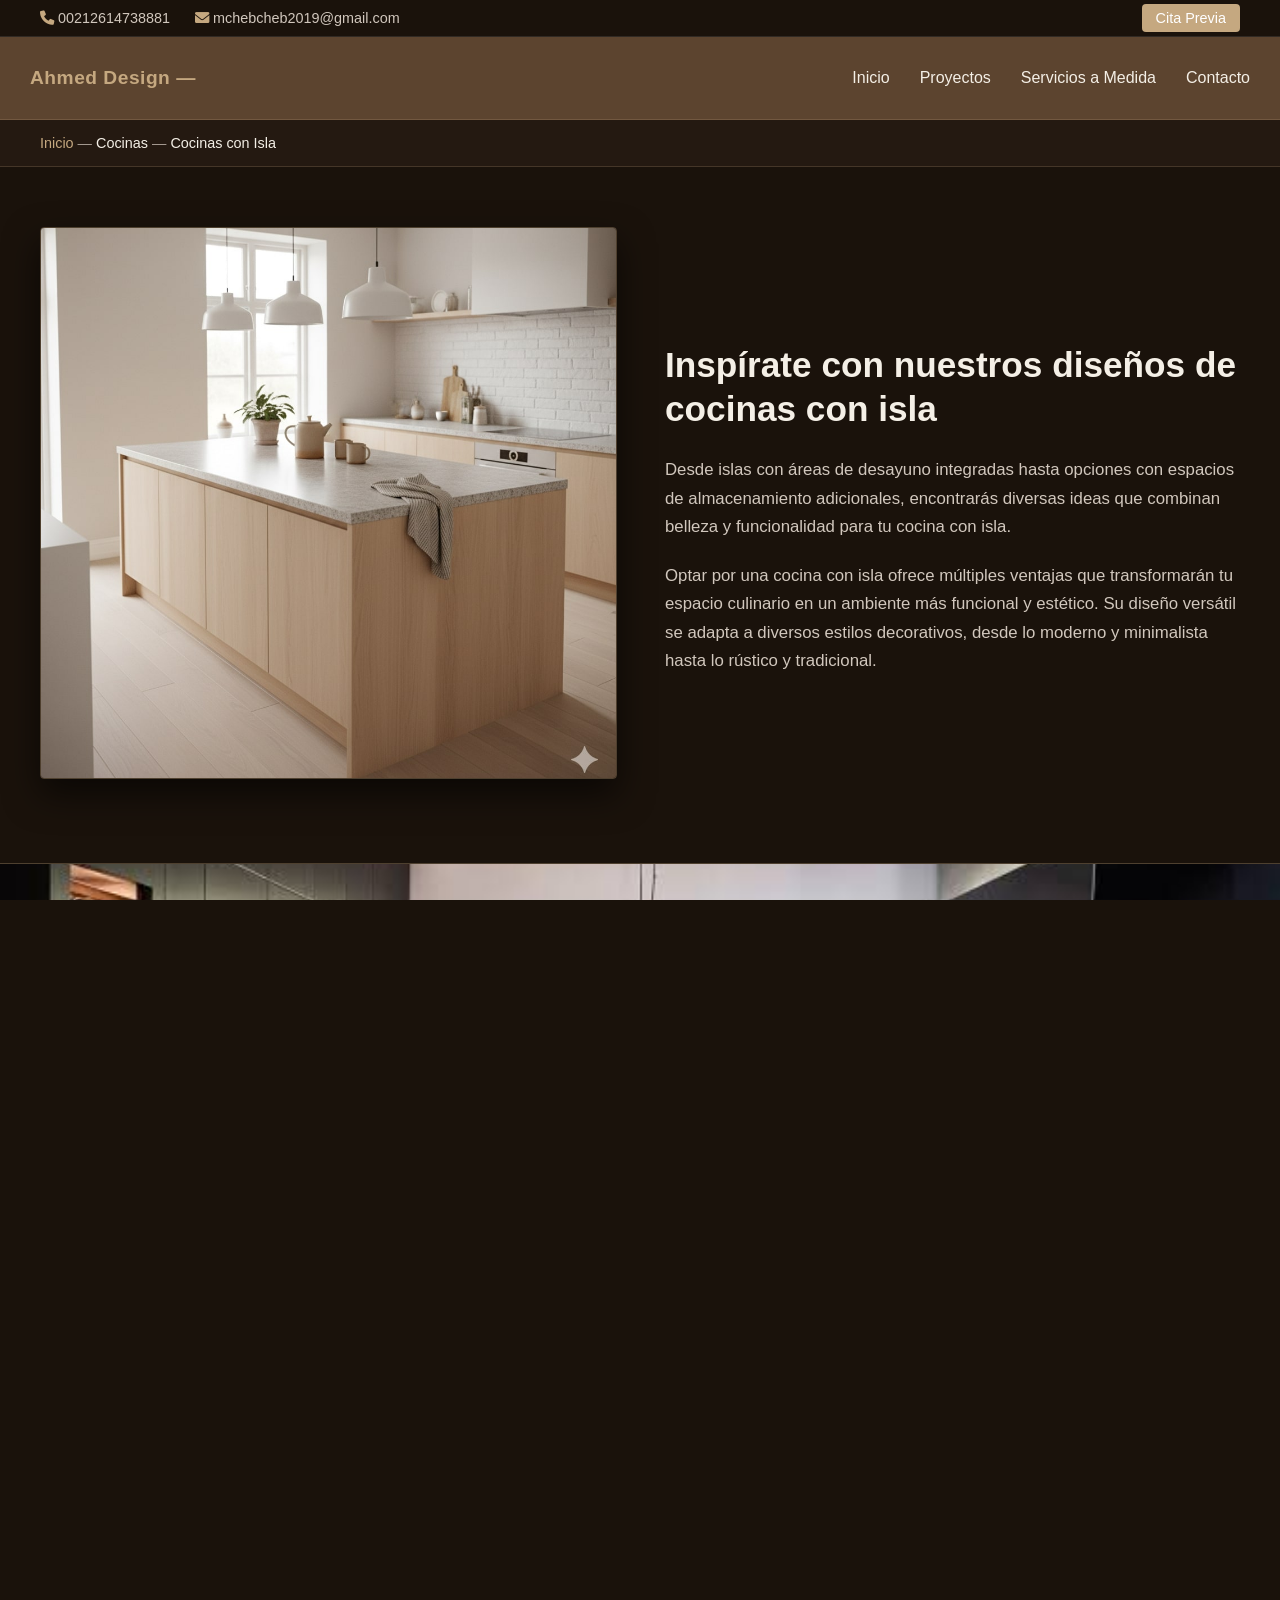
==== descubrir.html @ be30a31e "Add files via upload" ====
<!doctype html>
<html lang="es">

<head>
    <meta charset="UTF-8" />
    <meta http-equiv="X-UA-Compatible" content="IE=edge" />
    <meta name="viewport" content="width=device-width, initial-scale=1.0" />
    <meta name="description" content="Ahmed Design: Cocinas con isla a medida y artesanales.">
    <title>Ahmed Design | Cocinas con Isla</title>
    <!-- Cargamos primero los estilos generales de la web para el menú y la barra -->
    <link rel="stylesheet" href="estilos.css" />
    <!-- Y luego los específicos de esta página -->
    <link rel="stylesheet" href="estilos-descubrir.css" />
    <link rel="stylesheet" href="responsive-descubrir.css">
    <link href="https://unpkg.com/boxicons@2.1.4/css/boxicons.min.css" rel="stylesheet" />
    <link rel="stylesheet" href="https://cdnjs.cloudflare.com/ajax/libs/font-awesome/6.0.0/css/all.min.css">
</head>

<body>
    <!-- Barra superior de contacto -->
    <div class="top-bar">
        <div class="container">
            <div class="contact-info">
                <span>
                    <a href="tel:+212614738881" style="color: inherit; text-decoration: none;">
                        <i class="fas fa-phone"></i> 00212614738881
                    </a>
                </span>
                <span>
                    <a href="mailto:mchebcheb2019@gmail.com" style="color: inherit; text-decoration: none;">
                        <i class="fas fa-envelope"></i> mchebcheb2019@gmail.com
                    </a>
                </span>
            </div>
            <div class="top-links">
                <a href="index.html#reserva-cita">Cita Previa</a>
            </div>
        </div>
    </div>

    <!-- Menú de Navegación Principal -->
    <nav class="main-nav">
        <div class="nav-container">
            <div class="nav-brand">
                <a href="index.html">Ahmed Design —</a>
            </div>
            <button class="menu-toggle" id="menuToggle" aria-label="Abrir menú">
                <i class='bx bx-menu'></i>
            </button>
            <ul class="nav-menu" id="navMenu">
                <li><a href="index.html">Inicio</a></li>
                <li><a href="proyectos.html">Proyectos</a></li>
                <li><a href="servicios.html">Servicios a Medida</a></li>
                <li><a href="contacto.html">Contacto</a></li>
            </ul>
        </div>
    </nav>

    <!-- Migas de pan (Breadcrumbs) -->
    <div class="breadcrumb-container">
        <div class="breadcrumb-content">
            <a href="index.html">Inicio</a> — <span>Cocinas</span> — <span>Cocinas con Isla</span>
        </div>
    </div>

    <!-- Sección Detalle: Imagen izquierda + Texto derecha -->
    <section class="detalle-isla-section">
        <div class="detalle-container">
            <!-- Columna Izquierda: Imagen grande -->
            <div class="detalle-imagen">
                <img src="slide-1.jpg" alt="Cocina con isla de diseño artesanal" />
            </div>

            <!-- Columna Derecha: Contenidos / Textos -->
            <div class="detalle-texto">
                <h1>Inspírate con nuestros diseños de cocinas con isla</h1>
                <p>
                    Desde islas con áreas de desayuno integradas hasta opciones con espacios de almacenamiento
                    adicionales, encontrarás diversas ideas que combinan belleza y funcionalidad para tu cocina con
                    isla.
                </p>
                <p>
                    Optar por una cocina con isla ofrece múltiples ventajas que transformarán tu espacio culinario en un
                    ambiente más funcional y estético. Su diseño versátil se adapta a diversos estilos decorativos,
                    desde lo moderno y minimalista hasta lo rústico y tradicional.
                </p>
            </div>
        </div>
    </section>
    <!-- Sección Fotográfica Panorámica de Ancho Total (De punta a punta) -->
    <section class="banner-ancho-total">
        <img src="slide-2.jpg" alt="Cocina con isla integrada y acabados de ebanistería" />
    </section>
    <!-- Sección de Texto Explicativo Intermedio -->
    <section class="seccion-texto-intermedio">
        <div class="texto-intermedio-container">
            <h2>¿Qué tener en cuenta en el diseño de una cocina con isla?</h2>
            <p>
                Al diseñar una cocina con isla, es fundamental considerar la funcionalidad y la distribución del
                espacio. La ubicación de la isla debe facilitar el acceso a las zonas de trabajo principales:
                almacenamiento, cocción y fregado. También es clave pensar en la iluminación adecuada y la integración
                de enchufes para electrodomésticos.
            </p>
            <p>
                Además, la elección de materiales debe reflejar tanto la estética como la durabilidad, manteniendo la
                coherencia con el resto de la cocina.
            </p>
        </div>
    </section>
    <!-- SECCIÓN 1: Dos imágenes en paralelo (dos columnas) -->
    <section class="seccion-dos-columnas">
        <div class="contenedor-columnas">

            <!-- Columna Izquierda: Primera foto -->
            <div class="columna-imagen">
                <img src="slide-3.jpg" alt="Cocina rústica con isla" />
            </div>

            <!-- Columna Derecha: Segunda foto -->
            <div class="columna-imagen">
                <img src="slide-4.jpg" alt="Cocina moderna con comedor integrado" />
            </div>

        </div>
    </section>


    <!-- SECCIÓN 2: Una foto panorámica larga de punta a punta abajo -->
    <section class="banner-inferior">
        <img src="slide-6.jpg" alt="Vista panorámica de cocina de diseño" />
    </section>
    <!-- Sección Superficie y Diseño con Imagen Integrada -->
    <section class="seccion-superficie-imagen">
        <div class="superficie-imagen-container">
            <div class="superficie-texto">
                <h2>Superficie necesaria para montar una cocina con isla</h2>
                <p>
                    Para instalar una cocina con isla, se recomienda un espacio mínimo de 15 a 20 metros cuadrados. Esto
                    permite una circulación cómoda y un diseño ergonómico. Es importante garantizar al menos 90 cm de
                    distancia entre la isla y los muebles o paredes para facilitar el tránsito y la apertura de cajones
                    y electrodomésticos.
                </p>
            </div>
            <div class="superficie-foto">
                <img src="slide-7.jpg" alt="Cocina con isla y distribución de espacio" />
            </div>
        </div>
    </section>
    <!-- Sección Tipos de Distribución (Imagen Izquierda + Texto Derecha) -->
    <section class="seccion-tipos-distribucion">
        <div class="tipos-distribucion-container">
            <!-- Columna Izquierda: Imagen -->
            <div class="tipos-imagen">
                <img src="slide-8.jpg" alt="Tipos de distribución en cocinas con isla" />
            </div>
            <!-- Columna Derecha: Texto -->
            <div class="tipos-texto">
                <h2>Tipos de distribución</h2>
                <p>
                    Las cocinas con isla pueden adaptarse a varios tipos de distribución, como en forma de U, L o
                    distribución lineal. Cada diseño permite aprovechar el espacio según las necesidades del usuario,
                    creando áreas diferenciadas para cocinar, almacenar y socializar, optimizando la funcionalidad y la
                    estética del entorno.
                </p>
            </div>
        </div>
    </section>
    <!-- Sección Ideas de Cocinas con Islas (Tres Columnas) -->
    <section class="seccion-tres-columnas-ideas">
        <div class="ideas-container-general">
            <h2 class="ideas-titulo-principal">Ideas de cocinas con islas</h2>

            <div class="ideas-grid">
                <!-- Tarjeta 1 -->
                <div class="idea-card">
                    <div class="idea-imagen">
                        <img src="slide-9.jpg" alt="Cocina verde con isla acabado laminado" />
                    </div>
                    <div class="idea-info">
                        <h3>Cocina verde con isla acabado laminado</h3>
                        <p class="idea-modelo">Modelo: Fenix</p>
                        <p class="idea-autor">Por: Ahmed Design (Larache — Marruecos)</p>
                    </div>
                </div>

                <!-- Tarjeta 2 -->
                <div class="idea-card">
                    <div class="idea-imagen">
                        <img src="slide-10.jpg" alt="Cocina rústica con isla acabado madera" />
                    </div>
                    <div class="idea-info">
                        <h3>Cocina rústica con isla acabado madera</h3>
                        <p class="idea-modelo">Modelo: Aviano</p>
                        <p class="idea-autor">Por: Ahmed Design (Larache — Marruecos)</p>
                    </div>
                </div>

                <!-- Tarjeta 3 -->
                <div class="idea-card">
                    <div class="idea-imagen">
                        <img src="slide-11.jpg" alt="Cocina negra y madera con isla acabado laminado" />
                    </div>
                    <div class="idea-info">
                        <h3>Cocina negra y madera con isla acabado laminado</h3>
                        <p class="idea-modelo">Modelo: Berlin</p>
                        <p class="idea-autor">Por: Ahmed Design (Larache — Marruecos)</p>
                    </div>
                </div>
            </div>
        </div>
    </section>

    <!-- Footer -->
    <footer class="footer-carpinteria">
        <div class="footer-bottom" style="text-align: center; padding: 30px;">
            <p>© 2026 Ahmed Design. Todos los derechos reservados.</p>
        </div>
    </footer>

    <script src="script.js"></script>
</body>

</html>
---- estilos.css ----
/* ==========================================
   VARIABLES GLOBALES - AHMED DESIGN
   ========================================== */
:root {
    --bg-dark: #1a1a1a;
    --text-main: #e0e0e0;
    --text-muted: #b0b0b0;
    --accent-wood: #c8963e;
    --border-color: rgba(255, 255, 255, 0.1);
    --font-base: inherit;
}

/* ==========================================
   ESTILOS FOOTER - CARPINTERIA (AHMED DESIGN)
   ========================================== */
.footer-carpinteria {
    background-color: #2c221e;
    /* Color madera oscura / nogal elegante */
    color: var(--text-main);
    padding: 60px 20px 20px 20px;
    font-family: var(--font-base);
    border-top: 3px solid var(--accent-wood);
    /* Un detalle superior en tono madera noble para enmarcar */
}

.footer-carpinteria .footer-container {
    max-width: 1200px;
    margin: 0 auto;
    display: grid;
    grid-template-columns: repeat(auto-fit, minmax(250px, 1fr));
    gap: 40px;
    margin-bottom: 40px;
}

.footer-carpinteria .footer-col h3 {
    font-size: 1.1rem;
    font-weight: 600;
    color: #ffffff;
    margin-bottom: 20px;
    letter-spacing: 1px;
}

.footer-carpinteria .footer-col p,
.footer-carpinteria .footer-col ul li a {
    font-size: 0.95rem;
    color: var(--text-muted);
    line-height: 1.6;
    text-decoration: none;
    margin-bottom: 12px;
    display: block;
    transition: color 0.3s ease;
}

.footer-carpinteria .footer-col ul {
    list-style: none;
    padding: 0;
    margin: 0;
}

.footer-carpinteria .footer-col ul li a:hover {
    color: var(--accent-wood);
    padding-left: 5px;
}

/* Barra inferior */
.footer-carpinteria .footer-bottom {
    max-width: 1200px;
    margin: 0 auto;
    padding-top: 20px;
    border-top: 1px solid rgba(255, 255, 255, 0.1);
    display: flex;
    justify-content: space-between;
    align-items: center;
    flex-wrap: wrap;
    gap: 15px;
    font-size: 0.85rem;
    color: #a0938e;
    /* Tono sutil acorde a la madera */
}

.footer-carpinteria .footer-bottom .footer-links {
    display: flex;
    gap: 20px;
}

.footer-carpinteria .footer-bottom .footer-links a {
    color: #a0938e;
    text-decoration: none;
}

.footer-carpinteria .footer-bottom .footer-links a:hover {
    color: #fff;
}

/* ==========================================
   ESTILOS REDES SOCIALES - COLORES PERMANENTES
   ========================================== */
.footer-carpinteria .social-links {
    display: flex;
    gap: 15px;
    margin-top: 20px;
}

.footer-carpinteria .social-links a {
    font-size: 1.2rem;
    color: #ffffff;
    /* Este color se mantiene por defecto si lo deseas, o usa el color de abajo */
    width: 38px;
    height: 38px;
    display: flex;
    align-items: center;
    justify-content: center;
    border-radius: 50%;
    transition: all 0.3s ease;
}

/* Colores originales fijos por defecto (fondo translúcido con su color corporativo) */
.footer-carpinteria .social-links a.social-fb {
    background: rgba(24, 119, 242, 0.2);
    color: #1877f2;
}

.footer-carpinteria .social-links a.social-ig {
    background: rgba(223, 89, 20, 0.2);
    color: #df5914;
}

.footer-carpinteria .social-links a.social-wa {
    background: rgba(37, 211, 102, 0.2);
    color: #25d366;
}

.footer-carpinteria .social-links a.social-in {
    background: rgba(10, 102, 194, 0.2);
    color: #0a66c2;
}

/* Efecto Hover (al pasar el ratón se iluminan a todo color con texto blanco) */
.footer-carpinteria .social-links a.social-fb:hover {
    background: #1877f2;
    color: #fff;
    transform: translateY(-3px);
}

.footer-carpinteria .social-links a.social-ig:hover {
    background: radial-gradient(circle at 30% 107%, #fdf497 0%, #df5914 45%, #c62a88 60%, #8a2be2 90%);
    color: #fff;
    transform: translateY(-3px);
}

.footer-carpinteria .social-links a.social-wa:hover {
    background: #25d366;
    color: #fff;
    transform: translateY(-3px);
}

.footer-carpinteria .social-links a.social-in:hover {
    background: #0a66c2;
    color: #fff;
    transform: translateY(-3px);
}

/* Formulario Newsletter */
.footer-carpinteria .newsletter-form {
    display: flex;
    flex-direction: column;
    gap: 10px;
    margin-top: 15px;
}

.footer-carpinteria .newsletter-form input {
    padding: 10px 12px;
    background: rgba(255, 255, 255, 0.05);
    border: 1px solid var(--border-color);
    color: #fff;
    border-radius: 4px;
    outline: none;
}

.footer-carpinteria .newsletter-form input:focus {
    border-color: var(--accent-wood);
}

.footer-carpinteria .newsletter-form button {
    padding: 10px;
    background-color: #ffffff;
    color: var(--bg-dark);
    border: none;
    font-weight: 600;
    cursor: pointer;
    border-radius: 4px;
    transition: background 0.3s ease;
}

.footer-carpinteria .newsletter-form button:hover {
    background-color: var(--accent-wood);
    color: #fff;
}

/* Barra inferior */
.footer-carpinteria .footer-bottom {
    max-width: 1200px;
    margin: 0 auto;
    padding-top: 20px;
    border-top: 1px solid var(--border-color);
    display: flex;
    justify-content: space-between;
    align-items: center;
    flex-wrap: wrap;
    gap: 15px;
    font-size: 0.85rem;
    color: #888;
}

.footer-carpinteria .footer-bottom .footer-links {
    display: flex;
    gap: 20px;
}

.footer-carpinteria .footer-bottom .footer-links a {
    color: #888;
    text-decoration: none;
}

.footer-carpinteria .footer-bottom .footer-links a:hover {
    color: #fff;
}

/* ==========================================
   BOTÓN FLOTANTE WHATSAPP (.fa-brands / .fab)
   ========================================== */
.whatsapp-btn {
    position: fixed;
    bottom: 25px;
    right: 25px;
    background-color: #25d366;
    /* Fondo verde oficial de WhatsApp */
    width: 60px;
    height: 60px;
    border-radius: 50%;
    display: flex;
    align-items: center;
    justify-content: center;
    box-shadow: 0 4px 12px rgba(0, 0, 0, 0.3);
    z-index: 1000;
    text-decoration: none;
    transition: all 0.3s ease;
}

/* El icono con sus clases exactas en blanco y con su transición limpia */
.whatsapp-btn .fa-brands,
.whatsapp-btn .fab {
    color: #ffffff;
    font-size: 2rem;
    transition: transform 0.3s ease;
}

/* Efecto Hover al pasar el ratón */
.whatsapp-btn:hover {
    background-color: #20ba5a;
    transform: translateY(-5px) scale(1.05);
    box-shadow: 0 6px 16px rgba(37, 211, 102, 0.4);
}

/* ==========================================
   ESTILOS ENLACES DE CONTACTO EN FOOTER
   ========================================== */
.footer-carpinteria .contacto-link {
    color: var(--text-muted);
    /* Hereda el color gris/claro del texto */
    text-decoration: none;
    /* Le quita el subrayado feo por defecto */
    display: inline-flex;
    align-items: center;
    gap: 8px;
    transition: color 0.3s ease;
}

.footer-carpinteria .contacto-link:hover {
    color: var(--accent-wood);
    /* Se pone en tono madera al pasar el ratón */
}

/* ==========================================
   FIJAR FOOTER ABAJO (MIN-HEIGHT 100VH)
   ========================================== */
html,
body {
    height: 100%;
    margin: 0;
    display: flex;
    flex-direction: column;
}

/* El contenido principal de tu web debe expandirse para ocupar el espacio libre */
main {
    flex: 1;
}

/* El footer se quedará abajo del todo por defecto */
.footer-carpinteria {
    margin-top: auto;
}

/* ==========================================
   DESPLAZAMIENTO DE ENLACES DEL FOOTER
   ========================================== */
.footer-carpinteria .footer-bottom .footer-links a {
    margin-right: 65px !important;
}

/* ==========================================
   AJUSTE DE SEPARACIÓN (PANTALLA GRANDE / PC)
   ========================================== */
.footer-carpinteria .footer-container {
    max-width: 1200px;
    margin: 0 auto;
    display: grid;
    grid-template-columns: repeat(4, 1fr);
    gap: 20px;
    /* <--- Cambia este valor: bájalo a 15px o 20px si quieres acercarlas más, o súbelo si quieres separarlas */
    margin-bottom: 40px;
}

/* ==========================================
   TOP BAR (ESTILOS GENERALES / PC)
   ========================================== */
.top-bar {
    background-color: #1a120b;
    /* Tono madera oscura acorde al footer */
    color: #d1c7bd;
    font-size: 0.9rem;
    padding: 10px 0;
    border-bottom: 1px solid rgba(255, 255, 255, 0.1);
}

.top-bar .container {
    max-width: 1200px;
    margin: 0 auto;
    display: flex;
    justify-content: space-between;
    align-items: center;
    padding: 0 20px;
}

.top-bar .contact-info {
    display: flex;
    gap: 25px;
    align-items: center;
}

.top-bar .contact-info span {
    display: flex;
    align-items: center;
    gap: 8px;
}

.top-bar .contact-info i {
    color: #c5a880;
    /* Tono dorado elegante para los iconos */
}

.top-bar .top-links a {
    color: #ffffff;
    background-color: #c5a880;
    padding: 6px 14px;
    border-radius: 4px;
    text-decoration: none;
    font-weight: 500;
    transition: background 0.3s ease;
}

.top-bar .top-links a:hover {
    background-color: #b3956d;
}

/* ==========================================
   HERO SLIDER DE FONDO AUTOMÁTICO (PC)
   ========================================== */
.hero-slider {
    position: relative;
    width: 100%;
    height: 80vh;
    /* Altura del header (puedes ajustarla a 70vh o 100vh si lo quieres pantalla completa) */
    min-height: 500px;
    display: flex;
    align-items: center;
    justify-content: center;
    overflow: hidden;
    color: #ffffff;
    text-align: center;
}

/* Capas base de las imágenes de fondo */
.hero-bg {
    position: absolute;
    top: 0;
    left: 0;
    width: 100%;
    height: 100%;
    background-size: cover;
    background-position: center center;
    background-repeat: no-repeat;
    opacity: 0;
    animation: sliderAnimation 18s infinite;
    /* 18 segundos en total (6s por cada una de las 3 imágenes) */
    z-index: 1;
}

/* Rutas de tus 3 imágenes de fondo (reemplaza con las rutas de tus fotos de madera/muebles) */
.hero-bg.slide-1 {
    background: url('hero-1.jpg') center/cover no-repeat;
    animation-delay: 0s;
}

.hero-bg.slide-2 {
    background: url('hero-2.jpg') center/cover no-repeat;
    animation-delay: 6s;
}

.hero-bg.slide-3 {
    background: url('hero-3.jpg') center/cover no-repeat;
    animation-delay: 12s;
}

/* Capa oscura superior para mejorar la legibilidad del texto */
.hero-overlay {
    position: absolute;
    top: 0;
    left: 0;
    width: 100%;
    height: 100%;
    background: rgba(26, 18, 11, 0.55);
    /* Tono madera oscura translúcida */
    z-index: 2;
}

/* Contenido del header por encima del fondo */
.hero-content {
    position: relative;
    z-index: 3;
    max-width: 800px;
    padding: 0 20px;
}

.hero-content h1 {
    font-size: 2.8rem;
    margin-bottom: 15px;
    color: #ffffff;
    font-weight: 700;
}

.hero-content p {
    font-size: 1.2rem;
    margin-bottom: 25px;
    color: #d1c7bd;
}

/* ==========================================
   MENÚ DE NAVEGACIÓN PRINCIPAL
   ========================================== */
.main-nav {
    background-color: #1a120b;
    /* Fondo oscuro corporativo */
    border-bottom: 1px solid #c5a88033;
    /* Sutil línea dorada translúcida */
    padding: 15px 0;
    position: sticky;
    top: 0;
    z-index: 1000;
}

.nav-container {
    max-width: 1200px;
    margin: 0 auto;
    padding: 0 20px;
    display: flex;
    justify-content: space-between;
    align-items: center;
}

.nav-brand a {
    color: #ffffff;
    font-size: 1.4rem;
    font-weight: 700;
    text-decoration: none;
    letter-spacing: 0.5px;
}

.nav-menu {
    list-style: none;
    display: flex;
    gap: 30px;
    margin: 0;
    padding: 0;
}

.nav-menu li a {
    color: #d1c7bd;
    text-decoration: none;
    font-size: 1rem;
    font-weight: 500;
    transition: color 0.3s ease;
}

.nav-menu li a:hover {
    color: #c5a880;
    /* Tu tono dorado al pasar el ratón */
}

/* ==========================================
   MENÚ DE NAVEGACIÓN Y HAMBURGUESA
   ========================================== */
.main-nav {
    background-color: #5c442f;
    border-bottom: 1px solid #c5a88033;
    padding: 15px 0;
    position: sticky;
    top: 0;
    z-index: 1000;
}

.nav-container {
    max-width: 1200px;
    margin: 0 auto;
    padding: 0 20px;
    display: flex;
    justify-content: space-between;
    align-items: center;
}

.nav-brand a {
    color: #ffffff;
    font-size: 1.4rem;
    font-weight: 700;
    text-decoration: none;
    letter-spacing: 0.5px;
}

.nav-menu {
    list-style: none;
    display: flex;
    gap: 30px;
    margin: 0;
    padding: 0;
}

.nav-menu li a {
    color: #d1c7bd;
    text-decoration: none;
    font-size: 1rem;
    font-weight: 500;
    transition: color 0.3s ease;
}

.nav-menu li a:hover {
    color: #c5a880;
}

/* Ocultar el botón hamburguesa por defecto en pantallas grandes */
.menu-toggle {
    display: none;
    background: none;
    border: none;
    color: #ffffff;
    font-size: 2rem;
    cursor: pointer;

}

/* ==========================================
   ESTILO PARA EL ENLACE ACTIVO DEL MENÚ
   ========================================== */
.nav-menu li a.active {
    color: #c5a880 !important;
    /* Tu color dorado corporativo */
    font-weight: 600;
}

/* Opcional: si quieres una pequeña línea sutil debajo del enlace activo */
.nav-menu li a.active::after {
    content: '';
    display: block;
    width: 100%;
    height: 2px;
    background-color: #c5a880;
    margin-top: 4px;
}

.btn-hero {
    color: #00bcd4;
    font-size: 25px;
}

/* ==========================================
   SECCIÓN ESTILO "COCINAS CON ISLA"
   ========================================== */
.section-isla {
    background-color: #1a120b;
    /* Fondo oscuro corporativo */
    color: #f4efe6;
    padding: 80px 20px;
    text-align: center;
}

.section-container {
    max-width: 900px;
    margin: 0 auto;
}

.section-header h2 {
    font-size: 2.2rem;
    font-weight: 600;
    color: #f4efe6;
    margin-bottom: 15px;
    letter-spacing: 1px;
}

/* Línea sutil decorativa igual que en la referencia */
.title-line {
    width: 120px;
    height: 3px;
    background-color: #c5a880;
    margin: 0 auto 25px auto;
}

.section-header p {
    font-size: 1.05rem;
    color: #d1c7bd;
    line-height: 1.6;
    margin-bottom: 35px;
    max-width: 750px;
    margin-left: auto;
    margin-right: auto;
}

/* Botón con borde estilo minimalista */
.btn-outline {
    display: inline-block;
    padding: 12px 35px;
    border: 1px solid #c5a880;
    color: #f4efe6;
    background-color: transparent;
    text-decoration: none;
    font-size: 0.9rem;
    letter-spacing: 2px;
    font-weight: 500;
    transition: all 0.3s ease;
}

.btn-outline:hover {
    background-color: #c5a880;
    color: #1a120b;
}

/* ==========================================
   SECCIÓN COCINAS ABIERTAS (DISEÑO BASE)
   ========================================== */
.seccion-cocina-abierta {
    width: 100%;
    background-color: #ffffff;
    padding-bottom: 60px;
    box-sizing: border-box;
}

/* Banner superior a sangre completa */
.cocina-abierta-banner {
    width: 100%;
    height: 450px;
    overflow: hidden;
}

/* Aseguramos que el banner contenga el zoom sin desbordar */
.cocina-abierta-banner {
    width: 100%;
    height: 450px;
    overflow: hidden;
    /* Imprescindible para que la foto no tape otros elementos al crecer */
}

/* Estado normal de la imagen con transición suave */
.cocina-abierta-banner img {
    width: 100%;
    height: 100%;
    object-fit: cover;
    display: block;
    transition: transform 0.6s cubic-bezier(0.25, 1, 0.5, 1);
    /* Transición ultrasuave estilo catálogo de lujo */
}

/* Efecto Zoom al pasar el ratón */
.cocina-abierta-banner:hover img {
    transform: scale(1.05);
    /* Zoom sutil del 5% que le da vida sin ser agresivo */
}

/* Contenido centrado con ancho controlado */
.cocina-abierta-contenido {
    max-width: 800px;
    margin: 40px auto 0 auto;
    padding: 0 20px;
    text-align: center;
}

.cocina-abierta-contenido h2 {
    font-size: 2.2rem;
    color: #1a1a1a;
    font-weight: 600;
    margin-bottom: 20px;
}

.cocina-abierta-contenido p {
    font-size: 1rem;
    color: #555555;
    line-height: 1.7;
    margin-bottom: 35px;
}

/* Botón transparente rectangular */
.btn-descubrir {
    display: inline-block;
    padding: 12px 45px;
    border: 1px solid #1a1a1a;
    background-color: transparent;
    color: #1a1a1a;
    text-decoration: none;
    font-size: 0.85rem;
    letter-spacing: 2px;
    font-weight: 500;
    transition: all 0.3s ease;
}

.btn-descubrir:hover {
    background-color: #1a1a1a;
    color: #ffffff;
}

/* ==========================================
   SECCIÓN COCINAS MODERNAS (CON FONDO LILA SUTIL)
   ========================================== */
.seccion-cocina-moderna {
    width: 100%;
    background-color: #ebdff0;
    /* Un lila ultra suave, elegante y sutil */
    padding-bottom: 60px;
    box-sizing: border-box;
}

/* Banner superior a sangre completa */
.cocina-moderna-banner {
    width: 100%;
    height: 450px;
    overflow: hidden;
}

/* Contenedor del banner moderno con control de desborde */
.cocina-moderna-banner {
    width: 100%;
    height: 450px;
    overflow: hidden;
    /* Imprescindible para contener el zoom */
}

/* Estado normal de la imagen con transición ultrasuave */
.cocina-moderna-banner img {
    width: 100%;
    height: 100%;
    object-fit: cover;
    display: block;
    transition: transform 0.6s cubic-bezier(0.25, 1, 0.5, 1);
}

/* Efecto Zoom elegante al pasar el ratón */
.cocina-moderna-banner:hover img {
    transform: scale(1.05);
}

/* Contenido centrado con ancho controlado */
.cocina-moderna-contenido {
    max-width: 800px;
    margin: 40px auto 0 auto;
    padding: 0 20px;
    text-align: center;
}

.cocina-moderna-contenido h2 {
    font-size: 2.2rem;
    color: #1a1a1a;
    font-weight: 600;
    margin-bottom: 20px;
}

.cocina-moderna-contenido p {
    font-size: 1rem;
    color: #555555;
    line-height: 1.7;
    margin-bottom: 35px;
}

/* ==========================================
   SECCIÓN COCINAS EN L (FONDO BLANCO Y TEXTO NEGRO)
   ========================================== */
.seccion-cocina-l {
    width: 100%;
    background-color: #ffffff;
    /* Fondo blanco pedido */
    padding-bottom: 60px;
    box-sizing: border-box;
}

/* Banner superior a sangre completa */
.cocina-l-banner {
    width: 100%;
    height: 450px;
    overflow: hidden;
}

/* Contenedor del banner en L con control de desborde */
.cocina-l-banner {
    width: 100%;
    height: 450px;
    overflow: hidden;
}

/* Estado normal de la imagen con transición ultrasuave */
.cocina-l-banner img {
    width: 100%;
    height: 100%;
    object-fit: cover;
    display: block;
    transition: transform 0.6s cubic-bezier(0.25, 1, 0.5, 1);
}

/* Efecto Zoom al pasar el ratón */
.cocina-l-banner:hover img {
    transform: scale(1.05);
}

/* Contenido centrado con texto oscuro y legible */
.cocina-l-contenido {
    max-width: 800px;
    margin: 40px auto 0 auto;
    padding: 0 20px;
    text-align: center;
}

.cocina-l-contenido h2 {
    font-size: 2.2rem;
    color: #1a1a1a;
    /* Título en negro rotundo */
    font-weight: 600;
    margin-bottom: 20px;
}

.cocina-l-contenido p {
    font-size: 1rem;
    color: #333333;
    /* Párrafo en gris muy oscuro / negro con cojones para legibilidad perfecta */
    line-height: 1.7;
    margin-bottom: 35px;
}

/* Botón adaptado para fondo blanco (borde y texto negro) */
.btn-descubrir-l {
    display: inline-block;
    padding: 12px 45px;
    border: 1px solid #1a1a1a;
    background-color: transparent;
    color: #1a1a1a;
    text-decoration: none;
    font-size: 0.85rem;
    letter-spacing: 2px;
    font-weight: 500;
    transition: all 0.3s ease;
}

.btn-descubrir-l:hover {
    background-color: #1a1a1a;
    color: #ffffff;
}

/* ==========================================
   SECCIÓN COCINAS EN MADERA (CON FONDO LILA SUTIL)
   ========================================== */
.seccion-cocina-madera {
    width: 100%;
    background-color: #ebdff0;
    /* El mismo tono lila exacto anterior */
    padding-bottom: 60px;
    box-sizing: border-box;
}

/* Banner superior a sangre completa */
.cocina-madera-banner {
    width: 100%;
    height: 450px;
    overflow: hidden;
}

/* Contenedor del banner de madera con control de desborde */
.cocina-madera-banner {
    width: 100%;
    height: 450px;
    overflow: hidden;
}

/* Estado normal de la imagen con transición ultrasuave */
.cocina-madera-banner img {
    width: 100%;
    height: 100%;
    object-fit: cover;
    display: block;
    transition: transform 0.6s cubic-bezier(0.25, 1, 0.5, 1);
}

/* Efecto Zoom al pasar el ratón */
.cocina-madera-banner:hover img {
    transform: scale(1.05);
}

/* Contenido centrado con texto oscuro y legible sobre fondo lila */
.cocina-madera-contenido {
    max-width: 800px;
    margin: 40px auto 0 auto;
    padding: 0 20px;
    text-align: center;
}

.cocina-madera-contenido h2 {
    font-size: 2.2rem;
    color: #1a1a1a;
    font-weight: 600;
    margin-bottom: 20px;
}

.cocina-madera-contenido p {
    font-size: 1rem;
    color: #333333;
    line-height: 1.7;
    margin-bottom: 35px;
}

/* Botón adaptado para fondo lila (borde y texto oscuro) */
.btn-descubrir-madera {
    display: inline-block;
    padding: 12px 45px;
    border: 1px solid #1a1a1a;
    background-color: transparent;
    color: #1a1a1a;
    text-decoration: none;
    font-size: 0.85rem;
    letter-spacing: 2px;
    font-weight: 500;
    transition: all 0.3s ease;
}

.btn-descubrir-madera:hover {
    background-color: #1a1a1a;
    color: #ffffff;
}

/* ==========================================
   SECCIÓN COCINAS BLANCAS (FONDO BLANCO Y TEXTO NEGRO)
   ========================================== */
.seccion-cocina-blanca {
    width: 100%;
    background-color: #ffffff;
    padding-bottom: 60px;
    box-sizing: border-box;
}

/* Banner superior a sangre completa */
.cocina-blanca-banner {
    width: 100%;
    height: 450px;
    overflow: hidden;
}

/* Contenedor del banner blanco con control de desborde */
.cocina-blanca-banner {
    width: 100%;
    height: 450px;
    overflow: hidden;
}

/* Estado normal de la imagen con transición ultrasuave */
.cocina-blanca-banner img {
    width: 100%;
    height: 450px;
    object-fit: cover;
    display: block;
    transition: transform 0.6s cubic-bezier(0.25, 1, 0.5, 1);
}

/* Efecto Zoom al pasar el ratón */
.cocina-blanca-banner:hover img {
    transform: scale(1.05);
}

/* Contenido centrado con texto oscuro y legible */
.cocina-blanca-contenido {
    max-width: 800px;
    margin: 40px auto 0 auto;
    padding: 0 20px;
    text-align: center;
}

.cocina-blanca-contenido h2 {
    font-size: 2.2rem;
    color: #1a1a1a;
    font-weight: 600;
    margin-bottom: 20px;
}

.cocina-blanca-contenido p {
    font-size: 1rem;
    color: #333333;
    line-height: 1.7;
    margin-bottom: 35px;
}

/* Botón adaptado para fondo blanco */
.btn-descubrir-blanca {
    display: inline-block;
    padding: 12px 45px;
    border: 1px solid #1a1a1a;
    background-color: transparent;
    color: #1a1a1a;
    text-decoration: none;
    font-size: 0.85rem;
    letter-spacing: 2px;
    font-weight: 500;
    transition: all 0.3s ease;
}

.btn-descubrir-blanca:hover {
    background-color: #1a1a1a;
    color: #ffffff;
}

/* ==========================================
   SECCIÓN CITA PREVIA (ANTES DEL FOOTER)
   ========================================== */
.seccion-cita {
    width: 100%;
    background-color: #000000;
    /* Negro puro, negrísimo al máximo */
    /* Fondo oscuro de la marca */
    padding: 80px 20px;
    box-sizing: border-box;
    scroll-margin-top: 50px;
    /* Para que el enlace suave quede clavado al pinchar Cita Previa */
}

.cita-contenedor {
    max-width: 650px;
    margin: 0 auto;
    text-align: center;
}

.cita-subtitulo {
    font-size: 0.75rem;
    letter-spacing: 3px;
    color: #c5a880;
    font-weight: 600;
    display: block;
    margin-bottom: 10px;
}

.cita-contenedor h2 {
    font-size: 2.2rem;
    color: #f4eae1;
    font-weight: 600;
    margin-bottom: 15px;
}

.cita-contenedor p {
    font-size: 0.95rem;
    color: #d1c2b5;
    line-height: 1.6;
    margin-bottom: 40px;
}

/* Formulario */
.formulario-cita {
    display: flex;
    flex-direction: column;
    gap: 20px;
    text-align: left;
}

.grupo-doble {
    display: grid;
    grid-template-columns: 1fr 1fr;
    gap: 20px;
}

.grupo-input {
    display: flex;
    flex-direction: column;
    gap: 8px;
}

.grupo-input label {
    font-size: 0.8rem;
    letter-spacing: 1px;
    color: #c5a880;
    text-transform: uppercase;
    font-weight: 500;
}

.grupo-input input,
.grupo-input textarea {
    width: 100%;
    background-color: rgba(255, 255, 255, 0.05);
    border: 1px solid rgba(197, 168, 128, 0.3);
    padding: 14px 16px;
    color: #ffffff;
    font-size: 0.95rem;
    border-radius: 4px;
    box-sizing: border-box;
    outline: none;
    transition: all 0.3s ease;
    font-family: inherit;
}

.grupo-input input:focus,
.grupo-input textarea:focus {
    border-color: #c5a880;
    background-color: rgba(255, 255, 255, 0.08);
    box-shadow: 0 0 10px rgba(197, 168, 128, 0.15);
}

/* Calendario y Hora nativos ocultos en caja limpia */
.input-fecha-oculta {
    cursor: pointer;
    color-scheme: dark;
    /* Hace que el selector nativo del navegador sea oscuro */
}

.input-fecha-oculta::-webkit-calendar-picker-indicator {
    cursor: pointer;
    filter: invert(0.8) sepia(1) saturate(3) hue-rotate(350deg);
    /* Tono dorado para el icono */
}

/* Botón de envío */
.btn-reserva {
    margin-top: 15px;
    width: 100%;
    padding: 16px;
    background-color: #c5a880;
    color: #2b221e;
    border: none;
    font-size: 0.9rem;
    letter-spacing: 2px;
    font-weight: 700;
    cursor: pointer;
    border-radius: 4px;
    transition: all 0.3s ease;
}

.btn-reserva:hover {
    background-color: #ffffff;
    color: #1a1a1a;
}

/* ==========================================
   ESTILOS DE LA PÁGINA PROYECTOS
   ========================================== */

/* Hero Section */
.proyectos-hero {
    background-color: #000000;
    color: #ffffff;
    text-align: center;
    padding: 70px 20px 40px 20px;
}

.subtitulo-dorado {
    color: #ebdff0;
    font-size: 0.9rem;
    letter-spacing: 2px;
    font-weight: 600;
    display: block;
    margin-bottom: 10px;
}

.proyectos-hero h1 {
    font-size: 2.5rem;
    margin-bottom: 15px;
}

.proyectos-hero p {
    color: #cccccc;
    max-width: 600px;
    margin: 0 auto;
    font-size: 1.05rem;
}

/* Galería Grid */
.galeria-proyectos {
    background-color: #000000;
    padding: 40px 20px 80px 20px;
}

.contenedor-galeria {
    max-width: 1200px;
    margin: 0 auto;
}

.grid-proyectos {
    display: grid;
    grid-template-columns: repeat(auto-fit, minmax(320px, 1fr));
    gap: 30px;
}

/* Tarjetas con Hover Efecto */
.tarjeta-proyecto {
    border-radius: 8px;
    overflow: hidden;
    background-color: #111111;
}

.imagen-contenedor {
    position: relative;
    width: 100%;
    height: 280px;
    overflow: hidden;
}

.imagen-contenedor img {
    width: 100%;
    height: 100%;
    object-fit: cover;
    transition: transform 0.5s cubic-bezier(0.25, 1, 0.5, 1);
}

.tarjeta-proyecto:hover .imagen-contenedor img {
    transform: scale(1.05);
}

/* Capa de Texto sobre la Imagen */
.overlay-proyecto {
    position: absolute;
    bottom: 0;
    left: 0;
    right: 0;
    padding: 20px;
    background: linear-gradient(to top, rgba(0, 0, 0, 0.9), transparent);
    color: #ffffff;
}

.categoria-etiqueta {
    font-size: 0.75rem;
    letter-spacing: 1.5px;
    text-transform: uppercase;
    color: #ebdff0;
    display: block;
    margin-bottom: 5px;
}

.overlay-proyecto h3 {
    font-size: 1.2rem;
    margin: 0;
}

/* --- Sección Bento Grid Lila --- */
.seccion-bento {
    background-color: #1a1622 !important;
    /* Fondo lila oscuro elegante */
    padding: 70px 20px !important;
    border-top: 1px solid #2e243a !important;
    border-bottom: 1px solid #2e243a !important;
}

.bento-container {
    max-width: 1200px !important;
    margin: 0 auto !important;
}

.bento-header {
    text-align: center !important;
    margin-bottom: 45px !important;
}

.bento-tag {
    color: #c084fc !important;
    /* Lila claro brillante */
    font-size: 0.85rem !important;
    letter-spacing: 2px !important;
    font-weight: 700 !important;
    text-transform: uppercase !important;
}

.bento-header h2 {
    color: #ffffff !important;
    font-size: 2.3rem !important;
    margin: 10px 0 !important;
}

.bento-header p {
    color: #b3a5c1 !important;
    font-size: 1.05rem !important;
    max-width: 600px !important;
    margin: 0 auto !important;
}

/* Grid Layout */
.bento-grid {
    display: grid !important;
    grid-template-columns: 1.2fr 1fr !important;
    grid-template-rows: repeat(2, 240px) !important;
    gap: 20px !important;
}

.bento-item {
    position: relative !important;
    border-radius: 14px !important;
    overflow: hidden !important;
    border: 1px solid #362946 !important;
    background-color: #241b2c !important;
}

.bento-large {
    grid-row: span 2 !important;
}

.bento-item img {
    width: 100% !important;
    height: 100% !important;
    object-fit: cover !important;
    transition: transform 0.5s ease !important;
}

.bento-item:hover img {
    transform: scale(1.06) !important;
}

.bento-overlay {
    position: absolute !important;
    bottom: 0 !important;
    left: 0 !important;
    right: 0 !important;
    padding: 25px 20px 20px !important;
    background: linear-gradient(to top, rgba(20, 14, 28, 0.95), transparent) !important;
    display: flex !important;
    flex-direction: column !important;
    justify-content: flex-end !important;
}

.bento-categoria {
    color: #00bcd4 !important;
    font-size: 0.8rem !important;
    font-weight: bold !important;
    text-transform: uppercase !important;
    margin-bottom: 5px !important;
}

.bento-overlay h3 {
    color: #ffffff !important;
    margin: 0 !important;
    font-size: 1.2rem !important;
    font-weight: 600 !important;
}

/* --- Botón Volver al Inicio en Cita Previa --- */
.formulario-cita .btn-volver {
    background-color: transparent !important;
    color: #00bcd4 !important;
    border: 1px solid #00bcd4 !important;
    padding: 12px 25px !important;
    font-size: 1rem !important;
    border-radius: 8px !important;
    cursor: pointer !important;
    font-weight: bold !important;
    text-decoration: none !important;
    display: inline-block !important;
    text-align: center !important;
    flex: 1 !important;
    box-sizing: border-box !important;
    transition: all 0.3s ease !important;
}

.formulario-cita .btn-volver:hover {
    background-color: #00bcd4 !important;
    color: #0d0d0d !important;
}

/* --- Botón Volver al Inicio en Cita Previa (Centrado) --- */
.formulario-cita .btn-volver {
    background-color: transparent !important;
    color: #00bcd4 !important;
    border: 1px solid #00bcd4 !important;
    padding: 12px 25px !important;
    font-size: 1rem !important;
    border-radius: 8px !important;
    cursor: pointer !important;
    font-weight: bold !important;
    text-decoration: none !important;
    display: block !important;
    text-align: center !important;
    width: 100% !important;
    max-width: 300px !important;
    margin: 0 auto !important;
    box-sizing: border-box !important;
    transition: all 0.3s ease !important;

}

.formulario-cita .btn-volver:hover {
    background-color: #00bcd4 !important;
    color: #0d0d0d !important;
}

/* --- Botón Volver al Inicio en Cita Previa (Centrado y con Margen) --- */
.formulario-cita .btn-volver {
    background-color: transparent !important;
    color: #00bcd4 !important;
    border: 1px solid #00bcd4 !important;
    padding: 12px 25px !important;
    font-size: 1rem !important;
    border-radius: 8px !important;
    cursor: pointer !important;
    font-weight: bold !important;
    text-decoration: none !important;
    display: block !important;
    text-align: center !important;
    width: 100% !important;
    max-width: 300px !important;
    margin: 15px auto 0 auto !important;
    /* <--- Aquí está el margen superior de separación */
    box-sizing: border-box !important;
    transition: all 0.3s ease !important;
}

.formulario-cita .btn-volver:hover {
    background-color: #00bcd4 !important;
    color: #0d0d0d !important;
}

/* --- Estilos para la sección de cierre en Proyectos --- */
.contenedor-cierre-proyectos {
    text-align: center !important;
    padding: 60px 20px !important;
    background-color: #141414 !important;
    border-top: 1px solid #2e243a !important;
}

.titulo-cierre {
    color: #ffffff !important;
    font-size: 1.8rem !important;
    margin-bottom: 15px !important;
    font-weight: 600 !important;
}

.texto-cierre {
    color: #aaaaaa !important;
    margin-bottom: 25px !important;
    font-size: 1.05rem !important;
}

.btn-hero {
    display: inline-block !important;
    background-color: #00bcd4 !important;
    color: #0d0d0d !important;
    padding: 14px 30px !important;
    font-size: 1.1rem !important;
    font-weight: bold !important;
    text-decoration: none !important;
    border-radius: 8px !important;
    transition: all 0.3s ease !important;
    box-shadow: 0 4px 15px rgba(0, 188, 212, 0.3) !important;
}

.btn-hero:hover {
    background-color: #008ba3 !important;
    color: #ffffff !important;
    transform: translateY(-2px) !important;
}

/* --- SECCIÓN CONTACTO (Fondo Negro Puro con Bordes Claros) --- */
.seccion-contacto-puro {
    background-color: #000000 !important;
    padding: 90px 20px !important;
    min-height: auto !important;
    display: flex !important;
    align-items: center !important;
    justify-content: center !important;
    box-sizing: border-box !important;
    position: relative !important;
    border-top: 2px solid #00bcd4 !important;
    /* Raya superior en cian */
    border-bottom: 2px solid #00bcd4 !important;
    /* Raya inferior en cian */
}

.contacto-contenedor-puro {
    width: 100% !important;
    max-width: 950px !important;
    margin: 0 auto !important;
    background-color: #0d0d0d !important;
    padding: 45px 50px !important;
    border-radius: 14px !important;
    border: 1px solid #333333 !important;
    box-shadow: 0 15px 40px rgba(0, 188, 212, 0.2) !important;
    box-sizing: border-box !important;
}

.contacto-subtitulo {
    color: #00bcd4 !important;
    font-size: 0.85rem !important;
    letter-spacing: 2px !important;
    font-weight: 700 !important;
    display: block !important;
    text-align: center !important;
    margin-bottom: 8px !important;
}

.contacto-contenedor-puro h2 {
    color: #ffffff !important;
    font-size: 2.2rem !important;
    text-align: center !important;
    margin-top: 0 !important;
    margin-bottom: 12px !important;
}

.contacto-contenedor-puro p {
    color: #aaaaaa !important;
    text-align: center !important;
    margin-bottom: 35px !important;
    font-size: 1.05rem !important;
}

.formulario-contacto-puro .grupo-input-puro {
    margin-bottom: 20px !important;
}

.formulario-contacto-puro label {
    display: block !important;
    margin-bottom: 8px !important;
    color: #ffffff !important;
    font-size: 1rem !important;
    font-weight: 500 !important;
}

.formulario-contacto-puro input,
.formulario-contacto-puro textarea {
    width: 100% !important;
    padding: 12px 16px !important;
    font-size: 1rem !important;
    border: 1px solid #333 !important;
    border-radius: 8px !important;
    background-color: #141414 !important;
    color: #ffffff !important;
    box-sizing: border-box !important;
}

.formulario-contacto-puro input:focus,
.formulario-contacto-puro textarea:focus {
    outline: none !important;
    border-color: #00bcd4 !important;
    box-shadow: 0 0 10px rgba(0, 188, 212, 0.3) !important;
}

.botones-container-contacto {
    display: flex !important;
    gap: 15px !important;
    margin-top: 30px !important;
    align-items: center !important;
}

.btn-enviar-contacto {
    background-color: #00bcd4 !important;
    color: #0d0d0d !important;
    border: none !important;
    padding: 14px 25px !important;
    font-size: 1.05rem !important;
    border-radius: 8px !important;
    cursor: pointer !important;
    font-weight: bold !important;
    transition: all 0.3s ease !important;
    flex: 1 !important;
    text-align: center !important;
    box-sizing: border-box !important;
}

.btn-enviar-contacto:hover {
    background-color: #008ba3 !important;
    color: #ffffff !important;
}

/* --- Botón Volver al Inicio en Contacto --- */
.formulario-contacto-puro .btn-volver {
    background-color: transparent !important;
    color: #00bcd4 !important;
    border: 1px solid #00bcd4 !important;
    padding: 14px 25px !important;
    font-size: 1.05rem !important;
    border-radius: 8px !important;
    cursor: pointer !important;
    font-weight: bold !important;
    text-decoration: none !important;
    display: inline-block !important;
    text-align: center !important;
    flex: 1 !important;
    box-sizing: border-box !important;
    transition: all 0.3s ease !important;
}

.formulario-contacto-puro .btn-volver:hover {
    background-color: #00bcd4 !important;
    color: #0d0d0d !important;
}
---- estilos-descubrir.css ----
/* ==========================================
   ESTILOS GENERALES Y RESET TOTAL
   ========================================== */
html,
body {
    background-color: #1a120b;
    color: #f4efe6;
    font-family: 'Segoe UI', Tahoma, Geneva, Verdana, sans-serif;
    margin: 0;
    padding: 0;
    width: 100%;
    overflow-x: hidden;
}

/* ==========================================
   MENÚ DE NAVEGACIÓN Y HAMBURGUESA (MÓVIL Y PC)
   ========================================== */
.main-nav {
    background-color: #5c442f;
    border-bottom: 1px solid rgba(197, 168, 128, 0.2);
    position: sticky;
    top: 0;
    z-index: 1000;
}

.nav-container {
    max-width: 1400px;
    margin: 0 auto;
    padding: 15px 30px;
    display: flex;
    justify-content: space-between;
    align-items: center;
}

.nav-brand a {
    color: #c5a880;
    text-decoration: none;
    font-size: 1.2rem;
    font-weight: 600;
}

.nav-menu {
    list-style: none;
    display: flex;
    gap: 30px;
    margin: 0;
    padding: 0;
}

.nav-menu li a {
    color: #f4efe6;
    text-decoration: none;
    font-size: 1rem;
    transition: color 0.3s ease;
}

.nav-menu li a:hover {
    color: #c5a880;
}


/* Ocultar el botón hamburguesa por defecto en pantallas grandes */
.menu-toggle {
    display: none;
    background: none;
    border: none;
    color: #ffffff;
    font-size: 2rem;
    cursor: pointer;

}


/* ==========================================
   MIGAS DE PAN (DESCUBRIR) - Fondo Chocolate
   ========================================== */
.breadcrumb-container {
    background-color: #241911;
    /* Chocolate sutil */
    padding: 15px 30px;
    border-bottom: 1px solid rgba(197, 168, 128, 0.2);
}

.breadcrumb-content {
    max-width: 1200px;
    margin: 0 auto;
    font-size: 0.9rem;
    color: #a3988f;
}

.breadcrumb-content a {
    color: #c5a880;
    text-decoration: none;
}

.breadcrumb-content span {
    color: #f4efe6;
}

/* ==========================================
   SECCIÓN DOS COLUMNAS (IMAGEN + TEXTO) - Fondo Negro Base
   ========================================== */
.detalle-isla-section {
    padding: 60px 20px;
    background-color: #1a120b;
}

.detalle-container {
    max-width: 1200px;
    margin: 0 auto;
    display: flex;
    align-items: center;
    gap: 50px;
}

.detalle-imagen {
    flex: 1;
}

.detalle-imagen img {
    width: 100%;
    height: auto;
    max-height: 550px;
    object-fit: cover;
    border-radius: 4px;
    box-shadow: 0 15px 35px rgba(0, 0, 0, 0.6);
    border: 1px solid rgba(197, 168, 128, 0.3);
    transition: transform 0.6s cubic-bezier(0.25, 1, 0.5, 1);
}

.detalle-imagen:hover img {
    transform: scale(1.04);
}

.detalle-texto {
    flex: 1;
}

.detalle-texto h1 {
    font-size: 2.2rem;
    font-weight: 600;
    color: #f4efe6;
    margin-bottom: 25px;
    line-height: 1.25;
}

.detalle-texto p {
    font-size: 1.05rem;
    color: #d1c7bd;
    line-height: 1.7;
    margin-bottom: 20px;
}

/* ==========================================
   BANNER PANORÁMICO SUPERIOR - Fondo Negro
   ========================================== */
.banner-ancho-total {
    width: 100vw;
    position: relative;
    left: 50%;
    right: 50%;
    margin-left: -50vw;
    margin-right: -50vw;
    margin-top: 20px;
    margin-bottom: 0;
    padding: 0;
    background-color: #1a120b;
}

.banner-ancho-total img {
    width: 100%;
    height: 380px;
    object-fit: cover;
    display: block;
    border-top: 1px solid rgba(197, 168, 128, 0.3);
    border-bottom: 1px solid rgba(197, 168, 128, 0.3);
    transition: transform 0.6s cubic-bezier(0.25, 1, 0.5, 1);
}

.banner-ancho-total:hover img {
    transform: scale(1.04);
}

/* ==========================================
   SECCIÓN DE TEXTO EXPLICATIVO INTERMEDIO - Fondo Chocolate
   ========================================== */
.seccion-texto-intermedio {
    padding: 60px 5%;
    background-color: #241911;
    /* Fondo chocolate distintivo para esta sección */
    text-align: left;
    width: 100%;
    box-sizing: border-box;
    border-top: 1px solid rgba(197, 168, 128, 0.15);
    border-bottom: 1px solid rgba(197, 168, 128, 0.15);
}

.texto-intermedio-container {
    max-width: 1400px;
    margin: 0 auto;
}

.seccion-texto-intermedio h2 {
    font-size: 1.8rem;
    font-weight: 600;
    color: #f4efe6;
    margin-bottom: 20px;
}

.seccion-texto-intermedio p {
    font-size: 1.05rem;
    color: #d1c7bd;
    line-height: 1.7;
    margin-bottom: 15px;
}

.seccion-texto-intermedio p:last-child {
    margin-bottom: 0;
}

/* ==========================================
   SECCIÓN 1: DOS IMÁGENES EN PARALELO - Fondo Negro
   ========================================== */
.seccion-dos-columnas {
    width: 100%;
    padding: 60px 5%;
    background-color: #1a120b;
    /* Vuelve al negro elegante */
    box-sizing: border-box;
}

.seccion-dos-columnas .contenedor-columnas {
    width: 100%;
    max-width: 1400px;
    margin: 0 auto;
    display: flex;
    justify-content: space-between;
    align-items: center;
    flex-wrap: nowrap;
}

.seccion-dos-columnas .columna-imagen {
    width: 48.5%;
    flex-shrink: 0;
}

.seccion-dos-columnas .columna-imagen img {
    width: 100%;
    height: 380px;
    object-fit: cover;
    border-radius: 4px;
    border: 1px solid rgba(197, 168, 128, 0.3);
    display: block;
    transition: transform 0.6s cubic-bezier(0.25, 1, 0.5, 1);
}

.seccion-dos-columnas .columna-imagen:hover img {
    transform: scale(1.04);
}

/* ==========================================
   BANNER PANORÁMICO INFERIOR - Fondo Chocolate
   ========================================== */
.banner-inferior {
    width: 100vw;
    position: relative;
    left: 50%;
    right: 50%;
    margin-left: -50vw;
    margin-right: -50vw;
    margin-top: 20px;
    margin-bottom: 0;
    padding: 0;
    background-color: #241911;
    /* Fondo chocolate para cerrar con contraste */
}

.banner-inferior img {
    width: 100%;
    height: 380px;
    object-fit: cover;
    display: block;
    border-top: 1px solid rgba(197, 168, 128, 0.3);
    border-bottom: 1px solid rgba(197, 168, 128, 0.3);
    transition: transform 0.6s cubic-bezier(0.25, 1, 0.5, 1);
}

.banner-inferior:hover img {
    transform: scale(1.04);
}

/* ==========================================
   MEDIA QUERIES (RESPONSIVE MÓVIL)
   ========================================== */
@media screen and (max-width: 768px) {
    .menu-toggle {
        display: block;
    }

    .nav-menu {
        display: none;
        flex-direction: column;
        width: 100%;
        background-color: #140e09;
        position: absolute;
        top: 100%;
        left: 0;
        padding: 20px 0;
        border-bottom: 1px solid rgba(197, 168, 128, 0.2);
        text-align: center;
        gap: 20px;
    }

    .nav-menu.active {
        display: flex;
    }

    .seccion-dos-columnas .contenedor-columnas {
        flex-wrap: wrap;
        gap: 30px;
    }

    .seccion-dos-columnas .columna-imagen {
        width: 100%;
    }
}

/* ==========================================
   SECCIÓN SUPERFICIE NECESARIA (ESTILO REFERENCIA)
   ========================================== */
.seccion-superficie {
    padding: 60px 5%;
    background-color: #241911;
    /* Fondo chocolate elegante de contraste */
    text-align: left;
    width: 100%;
    box-sizing: border-box;
    border-top: 1px solid rgba(197, 168, 128, 0.15);
    border-bottom: 1px solid rgba(197, 168, 128, 0.15);
}

.superficie-container {
    max-width: 1400px;
    margin: 0 auto;
}

.seccion-superficie h2 {
    font-size: 1.8rem;
    font-weight: 600;
    color: #f4efe6;
    margin-bottom: 20px;
    line-height: 1.3;
}

.seccion-superficie p {
    font-size: 1.05rem;
    color: #d1c7bd;
    line-height: 1.7;
    margin: 0;
}

/* ==========================================
   SECCIÓN SUPERFICIE CON IMAGEN INTEGRADA
   ========================================== */
.seccion-superficie-imagen {
    padding: 60px 5%;
    background-color: #241911;
    /* Fondo chocolate elegante de contraste */
    width: 100%;
    box-sizing: border-box;
    border-top: 1px solid rgba(197, 168, 128, 0.15);
    border-bottom: 1px solid rgba(197, 168, 128, 0.15);
}

.superficie-imagen-container {
    max-width: 1200px;
    margin: 0 auto;
}

.superficie-texto {
    margin-bottom: 30px;
    text-align: left;
}

.superficie-texto h2 {
    font-size: 1.8rem;
    font-weight: 600;
    color: #f4efe6;
    margin-bottom: 15px;
    line-height: 1.3;
}

.superficie-texto p {
    font-size: 1.05rem;
    color: #d1c7bd;
    line-height: 1.7;
    margin: 0;
}

.superficie-foto {
    width: 100vw;
    position: relative;
    left: 50%;
    right: 50%;
    margin-left: -50vw;
    margin-right: -50vw;
    padding: 0;
}

.superficie-foto img {
    width: 100%;
    height: 450px;
    object-fit: cover;
    border-radius: 0;
    /* Quita el radio si quieres que toque los bordes absolutos, o déjalo en 4px si prefieres un ligero toque */
    display: block;
    border: none;
    /* O mantén tu borde si lo prefieres */
    box-shadow: 0 15px 35px rgba(0, 0, 0, 0.6);
    transition: transform 0.6s cubic-bezier(0.25, 1, 0.5, 1);
}

.superficie-foto:hover img {
    transform: scale(1.04);
}

/* ==========================================
   SECCIÓN TIPOS DE DISTRIBUCIÓN (IMAGEN IZQ + TEXTO DER)
   ========================================== */
.seccion-tipos-distribucion {
    padding: 60px 5%;
    background-color: #1a120b;
    /* Alterna con tu fondo negro base o chocolate */
    width: 100%;
    box-sizing: border-box;
}

.tipos-distribucion-container {
    max-width: 1200px;
    margin: 0 auto;
    display: flex;
    align-items: center;
    gap: 50px;
}

.tipos-imagen {
    flex: 1;
}

.tipos-imagen img {
    width: 100%;
    height: 420px;
    object-fit: cover;
    border-radius: 4px;
    display: block;
    border: 1px solid rgba(197, 168, 128, 0.3);
    box-shadow: 0 15px 35px rgba(0, 0, 0, 0.6);
    transition: transform 0.6s cubic-bezier(0.25, 1, 0.5, 1);
}

.tipos-imagen:hover img {
    transform: scale(1.04);
}

.tipos-texto {
    flex: 1;
    text-align: left;
}

.tipos-texto h2 {
    font-size: 1.8rem;
    font-weight: 600;
    color: #f4efe6;
    margin-bottom: 20px;
    line-height: 1.3;
}

.tipos-texto p {
    font-size: 1.05rem;
    color: #d1c7bd;
    line-height: 1.7;
    margin: 0;
}

/* ==========================================
   SECCIÓN TRES COLUMNAS: IDEAS DE COCINAS
   ========================================== */
.seccion-tres-columnas-ideas {
    padding: 60px 5%;
    background-color: #241911;
    /* Alterna con tu fondo base */
    width: 100%;
    box-sizing: border-box;
}

.ideas-container-general {
    max-width: 1400px;
    margin: 0 auto;
}

.ideas-titulo-principal {
    font-size: 2rem;
    font-weight: 600;
    color: #f4efe6;
    margin-bottom: 40px;
    text-align: left;
}

.ideas-grid {
    display: flex;
    justify-content: space-between;
    gap: 30px;
    flex-wrap: nowrap;
}

.idea-card {
    flex: 1;
    background-color: #241911;
    /* Tarjeta con fondo chocolate sutil */
    border: 1px solid rgba(197, 168, 128, 0.2);
    border-radius: 4px;
    overflow: hidden;
    display: flex;
    flex-direction: column;
}

.idea-imagen img {
    width: 100%;
    height: 260px;
    object-fit: cover;
    display: block;
    transition: transform 0.6s cubic-bezier(0.25, 1, 0.5, 1);
}

.idea-imagen:hover img {
    transform: scale(1.04);
}

.idea-info {
    padding: 25px 20px;
    text-align: left;
    display: flex;
    flex-direction: column;
    flex-grow: 1;
    justify-content: space-between;
}

.idea-info h3 {
    font-size: 1.25rem;
    font-weight: 600;
    color: #f4efe6;
    margin-bottom: 15px;
    line-height: 1.3;
}

.idea-modelo {
    font-size: 0.95rem;
    color: #a3988f;
    margin-bottom: 5px;
}

.idea-autor {
    font-size: 0.9rem;
    color: #c5a880;
    margin: 0;
}
---- responsive-descubrir.css ----
/* ==========================================
   RESPONSIVO: MÓVIL VERTICAL Y HORIZONTAL
   ========================================== */

/* Móvil en vertical (de pie) */
@media (max-width: 900px) {
    .detalle-container {
        flex-direction: column;
        gap: 30px;
        padding: 0 10px;
    }

    .detalle-texto h1 {
        font-size: 1.6rem;
        margin-bottom: 15px;
    }

    .detalle-texto p {
        font-size: 0.95rem;
        margin-bottom: 15px;
    }

    .detalle-isla-section {
        padding: 30px 15px;
    }
}

/* Móvil en horizontal (pantalla plana) */
@media (max-width: 900px) and (orientation: landscape) {
    .detalle-container {
        flex-direction: row;
        gap: 25px;
    }

    .detalle-texto h1 {
        font-size: 1.3rem;
        margin-bottom: 10px;
    }

    .detalle-texto p {
        font-size: 0.85rem;
        margin-bottom: 10px;
        line-height: 1.5;
    }

    .detalle-imagen img {
        max-height: 320px;
    }
}

/* Móvil vertical para la foto panorámica */
@media (max-width: 900px) {
    .banner-panoramico-section {
        padding: 15px 15px 40px 15px;
    }

    .banner-panoramico-container img {
        max-height: 250px;
    }
}

/* Móvil horizontal (pantalla plana) */
@media (max-width: 900px) and (orientation: landscape) {
    .banner-panoramico-container img {
        max-height: 280px;
    }
}

/* ==========================================
   RESPONSIVO PARA EL BANNER PANORÁMICO
   ========================================== */

/* Móvil vertical (de pie) */
@media (max-width: 900px) {
    .banner-ancho-total img {
        height: 220px !important;
        /* Altura más baja y cómoda para pantallas pequeñas de móvil */
    }
}

/* Móvil horizontal (pantalla plana) */
@media (max-width: 900px) and (orientation: landscape) {
    .banner-ancho-total img {
        height: 260px !important;
        /* Altura equilibrada para móvil en horizontal */
    }
}



/* Móvil en horizontal (landscape) */
@media (max-width: 900px) and (orientation: landscape) {
    .banner-ancho-total img {
        height: 260px !important;
    }
}

/* Móvil en vertical (de pie) */
@media (max-width: 900px) {
    .seccion-dos-columnas .contenedor-columnas {
        flex-direction: column !important;
        gap: 25px;
    }

    .seccion-dos-columnas .columna-imagen img {
        height: 240px !important;
        /* Altura más baja y proporcionada para móvil de pie */
    }
}

/* Móvil en horizontal (pantalla plana / landscape) */
@media (max-width: 900px) and (orientation: landscape) {
    .seccion-dos-columnas .contenedor-columnas {
        flex-direction: row !important;
        flex-wrap: nowrap !important;
        gap: 20px;
    }

    .seccion-dos-columnas .columna-imagen {
        flex: 1 !important;
        min-width: 0 !important;
    }

    .seccion-dos-columnas .columna-imagen img {
        height: 200px !important;
        /* Altura compacta para que quepan las dos lado a lado sin cortarse */
    }
}

/* ==========================================
   ESTILOS RESPONSIVE PARA MÓVIL
   ========================================== */
@media screen and (max-width: 768px) {
    .menu-toggle {
        display: block;
        /* Aparece el botón hamburguesa en pantallas pequeñas */
    }

    .nav-menu {
        display: none;
        /* Oculta el menú normal de PC por defecto en móvil */
        flex-direction: column;
        width: 100%;
        background-color: #140e09;
        position: absolute;
        top: 100%;
        left: 0;
        padding: 20px 0;
        border-bottom: 1px solid rgba(197, 168, 128, 0.2);
        text-align: center;
        gap: 20px;
    }

    /* Clase activa que JavaScript activará para desplegar el menú */
    .nav-menu.active {
        display: flex;
    }
}

/* Responsive para móvil vertical */
@media screen and (max-width: 768px) {
    .seccion-superficie-imagen {
        padding: 40px 20px;
    }

    .superficie-texto h2 {
        font-size: 1.5rem;
    }

    .superficie-foto img {
        height: 250px;
    }
}

/* Responsive para móvil en horizontal (paisaje) */
@media screen and (max-height: 600px) and (orientation: landscape) {
    .superficie-foto img {
        height: 280px;
    }
}

/* ==========================================
   RESPONSIVE PARA TIPOS DE DISTRIBUCIÓN (IGUALADA)
   ========================================== */
@media screen and (max-width: 768px) {
    .seccion-tipos-distribucion {
        padding: 40px 0 !important;
        /* Eliminamos los laterales para que ocupe todo */
        width: 100% !important;
    }

    .tipos-distribucion-container {
        flex-direction: column !important;
        gap: 20px !important;
        width: 100% !important;
        padding: 0 !important;
    }

    /* Contenedor de la imagen sin restricciones para que encaje limpia */
    .tipos-imagen {
        width: 100% !important;
        max-width: 100% !important;
        margin: 0 !important;
        padding: 0 !important;
        border-radius: 0 !important;
    }

    .tipos-imagen img {
        width: 100% !important;
        height: 300px !important;
        /* Altura equilibrada para móvil */
        object-fit: cover !important;
        border-radius: 4px !important;
        /* Mantiene un radio suave igual que la otra sección */
        display: block !important;
        border: 1px solid rgba(197, 168, 128, 0.3) !important;
        box-shadow: 0 10px 25px rgba(0, 0, 0, 0.6) !important;
    }

    /* Respiro solo para el texto para que no pegue contra los bordes de la pantalla */
    .tipos-texto {
        padding: 0 20px !important;
        width: 100% !important;
        box-sizing: border-box !important;
    }

    .tipos-texto h2 {
        font-size: 1.5rem !important;
    }
}

@media screen and (max-height: 600px) and (orientation: landscape) {
    .tipos-distribucion-container {
        flex-direction: row !important;
    }

    .tipos-imagen img {
        height: 240px !important;
    }
}

/* ==========================================
   RESPONSIVE PARA MÓVIL (VERTICAL Y HORIZONTAL)
   ========================================== */
@media screen and (max-width: 992px) {
    .ideas-grid {
        flex-wrap: wrap;
    }

    .idea-card {
        width: 100%;
        flex: none;
    }
}

@media screen and (max-width: 768px) {
    .seccion-tres-columnas-ideas {
        padding: 40px 20px;
    }

    .ideas-titulo-principal {
        font-size: 1.6rem;
        margin-bottom: 25px;
    }

    .idea-imagen img {
        height: 220px;
    }
}

@media screen and (max-height: 600px) and (orientation: landscape) {
    .ideas-grid {
        flex-wrap: nowrap;
    }

    .idea-card {
        flex: 1;
    }

    .idea-imagen img {
        height: 180px;
    }
}

/* ==========================================
   TOP BAR: EN LÍNEA Y COMPACTO EN MÓVIL
   ========================================== */
@media screen and (max-width: 900px) {
    .top-bar {
        padding: 6px 10px !important;
        font-size: 0.8rem !important;
    }

    .top-bar .container {
        display: flex !important;
        flex-direction: row !important;
        justify-content: space-between !important;
        align-items: center !important;
        flex-wrap: wrap !important;
        gap: 6px !important;
        padding: 0 !important;
        width: 100% !important;
    }

    /* Agrupamos los datos de contacto en una sola línea o flex horizontal */
    .top-bar .contact-info {
        display: flex !important;
        flex-direction: row !important;
        flex-wrap: wrap !important;
        gap: 12px !important;
        align-items: center !important;
    }

    .top-bar .contact-info span {
        display: inline-flex !important;
        align-items: center !important;
        gap: 4px !important;
    }

    /* Ajustamos el botón de cita previa para que encaje al lado sin molestar */
    .top-bar .top-links a {
        padding: 4px 8px !important;
        font-size: 0.75rem !important;
        white-space: nowrap !important;
    }
}
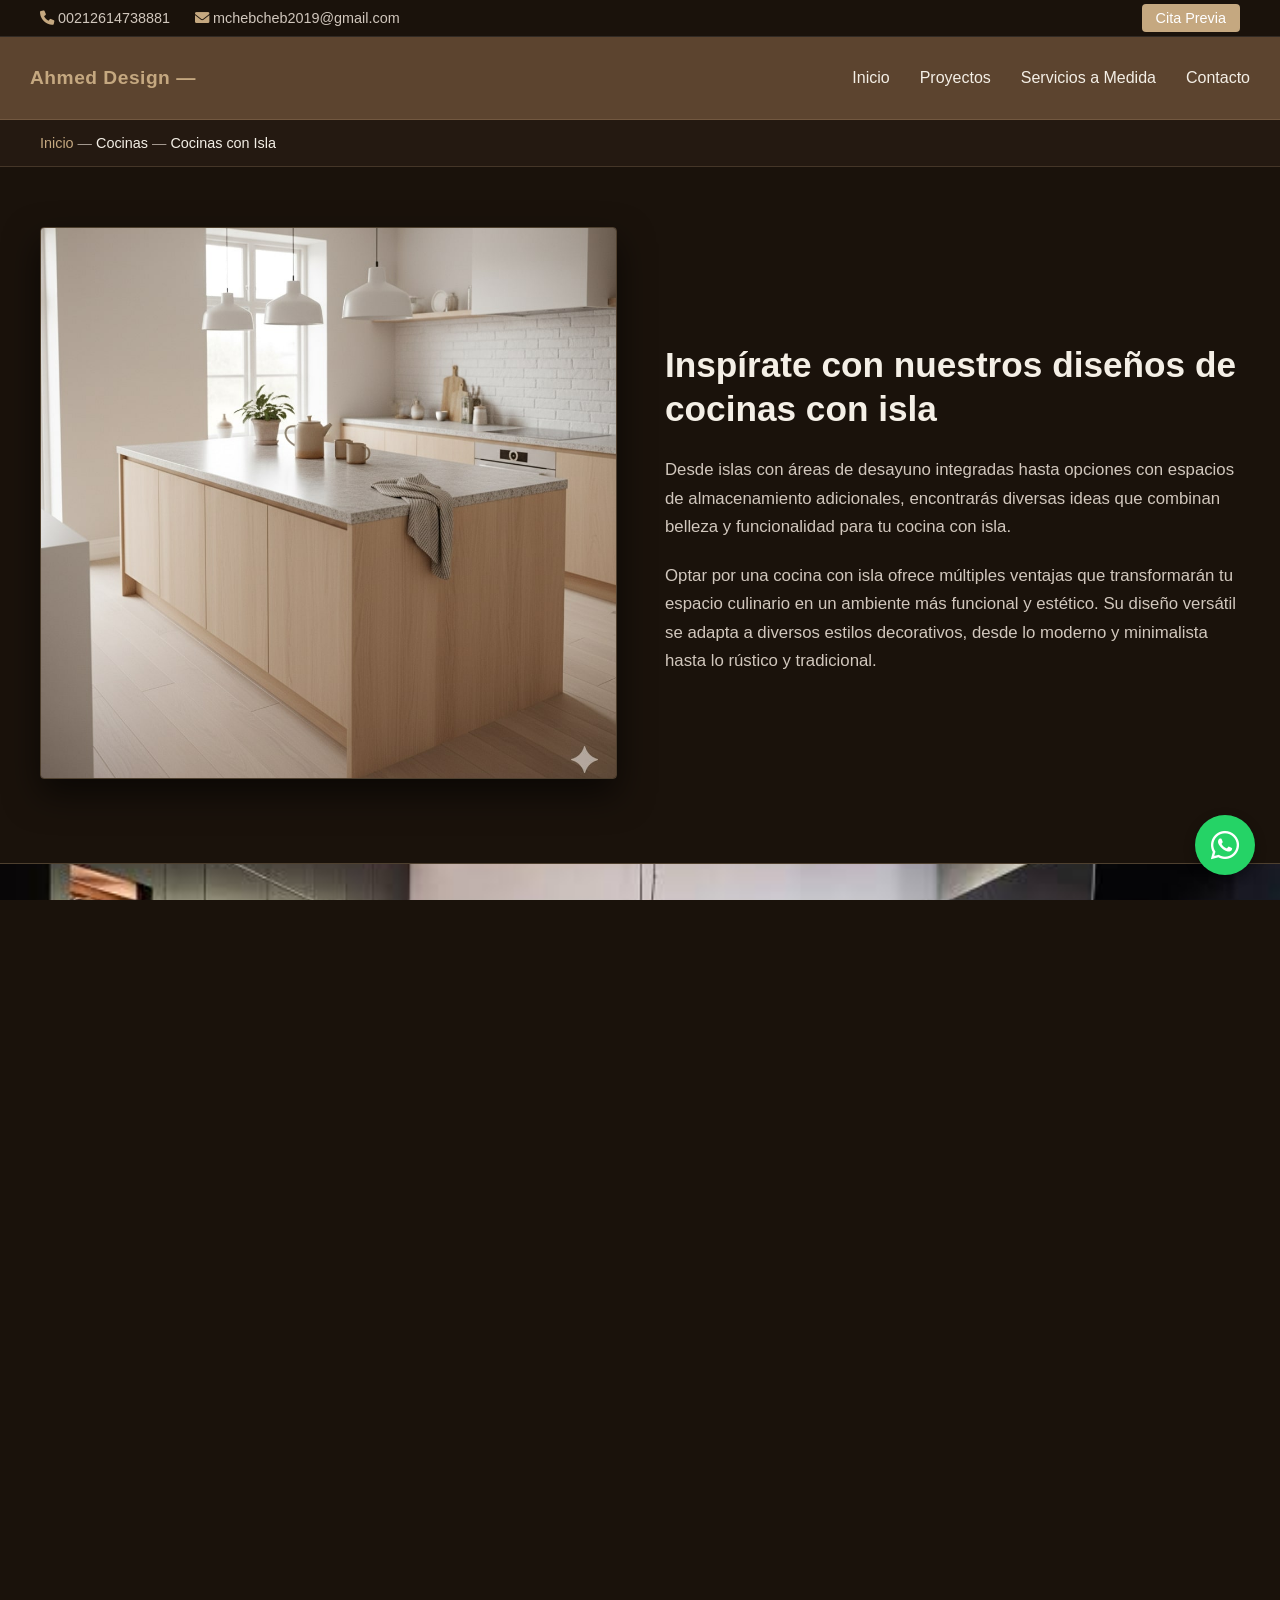
==== commit 93aefd87: "Update descubrir.html" ====
--- a/descubrir.html
+++ b/descubrir.html
@@ -210,14 +210,98 @@
         </div>
     </section>
 
-    <!-- Footer -->
     <footer class="footer-carpinteria">
-        <div class="footer-bottom" style="text-align: center; padding: 30px;">
+        <div class="footer-container">
+            <!-- Columna 1: Marca y breve descripción -->
+            <div class="footer-col footer-brand">
+                <div class="footer-brand">
+                    <h3>Ahmed Design —</h3>
+                    <p>
+                        Ebanistería y carpintería<br>
+                        artesanal a medida.<br>
+                        Creamos espacios únicos<br>
+                        con maderas nobles y<br>
+                        diseño exclusivo para<br>
+                        tu hogar o negocio.
+                    </p>
+                </div>
+                <div class="social-links">
+                    <a href="https://www.facebook.com/Ahmed.Chahmout.1088893" target="_blank" class="social-fb"
+                        aria-label="Facebook"><i class='bx bxl-facebook-circle'></i></a>
+                    <a href="https://www.instagram.com/mchebcheb2019/" target="_blank" class="social-ig"
+                        aria-label="Instagram"><i class='bx bxl-instagram'></i></a>
+                    <a href="https://wa.me/212614738881?text=Hola%20Ahmed" target="_blank" class="social-wa"
+                        aria-label="WhatsApp"><i class='bx bxl-whatsapp'></i></a>
+                    <a href="https://www.linkedin.com/in/ahmed-chahmout-1a87723b5" target="_blank" class="social-in"
+                        aria-label="LinkedIn"><i class='bx bxl-linkedin-square'></i></a>
+                </div>
+            </div>
+
+            <!-- Columna 2: Enlaces rápidos -->
+            <div class="footer-col">
+                <h3>Explorar —</h3>
+                <ul>
+                    <li><a href="index.html">Inicio</a></li>
+                    <li><a href="proyectos.html">Proyectos</a></li>
+                    <li><a href="servicios.html">Servicios a Medida</a></li>
+                    <li><a href="contacto.html">Contacto</a></li>
+                </ul>
+            </div>
+
+            <!-- Columna 3: Contacto Directo (Con enlaces interactivos) -->
+            <div class="footer-col">
+                <h3>Contacto —</h3>
+                <p>
+                    <a href="https://www.google.com/maps/search/?api=1&query=Ksar+el-Kebir" target="_blank"
+                        class="contacto-link">
+                        <i class='bx bxs-map'></i> Ksar el-Kebir, Marruecos
+                    </a>
+                </p>
+                <p>
+                    <a href="tel:+212614738881" class="contacto-link">
+                        <i class='bx bxs-phone'></i> +212 614 73 88 81
+                    </a>
+                </p>
+                <p>
+                    <a href="mailto:mchebcheb2019@gmail.com" class="contacto-link">
+                        <i class='bx bxs-envelope'></i> mchebcheb2019@gmail.com
+                    </a>
+                </p>
+            </div>
+
+            <!-- Columna 4: Newsletter / Inspiración -->
+            <div class="footer-col">
+                <h3>Inspiración —</h3>
+                <p>Suscríbete para recibir tendencias en diseño de interiores y carpintería en madera.</p>
+                <form action="https://formspree.io/f/xnjlzeap" method="POST" class="newsletter-form">
+                    <input type="email" name="email" placeholder="Tu correo electrónico" required>
+                    <button type="submit">UNIRSE</button>
+                </form>
+            </div>
+        </div>
+
+        <!-- Barra inferior de Copyright -->
+        <div class="footer-bottom">
             <p>© 2026 Ahmed Design. Todos los derechos reservados.</p>
+            <div class="footer-links">
+                <a href="privacidad.html">Privacidad</a>
+                <a href="cookies.html">Cookies</a>
+            </div>
         </div>
     </footer>
 
+    <!-- Botón flotante de WhatsApp -->
+    <a href="https://wa.me/212614738881?text=Hola%20Ahmed" class="whatsapp-btn" target="_blank"
+        aria-label="Chat de WhatsApp">
+        <i class="fab fa-whatsapp"></i>
+    </a>
     <script src="script.js"></script>
+
 </body>
 
-</html>+</html>
+
+<script src="script.js"></script>
+</body>
+
+</html>
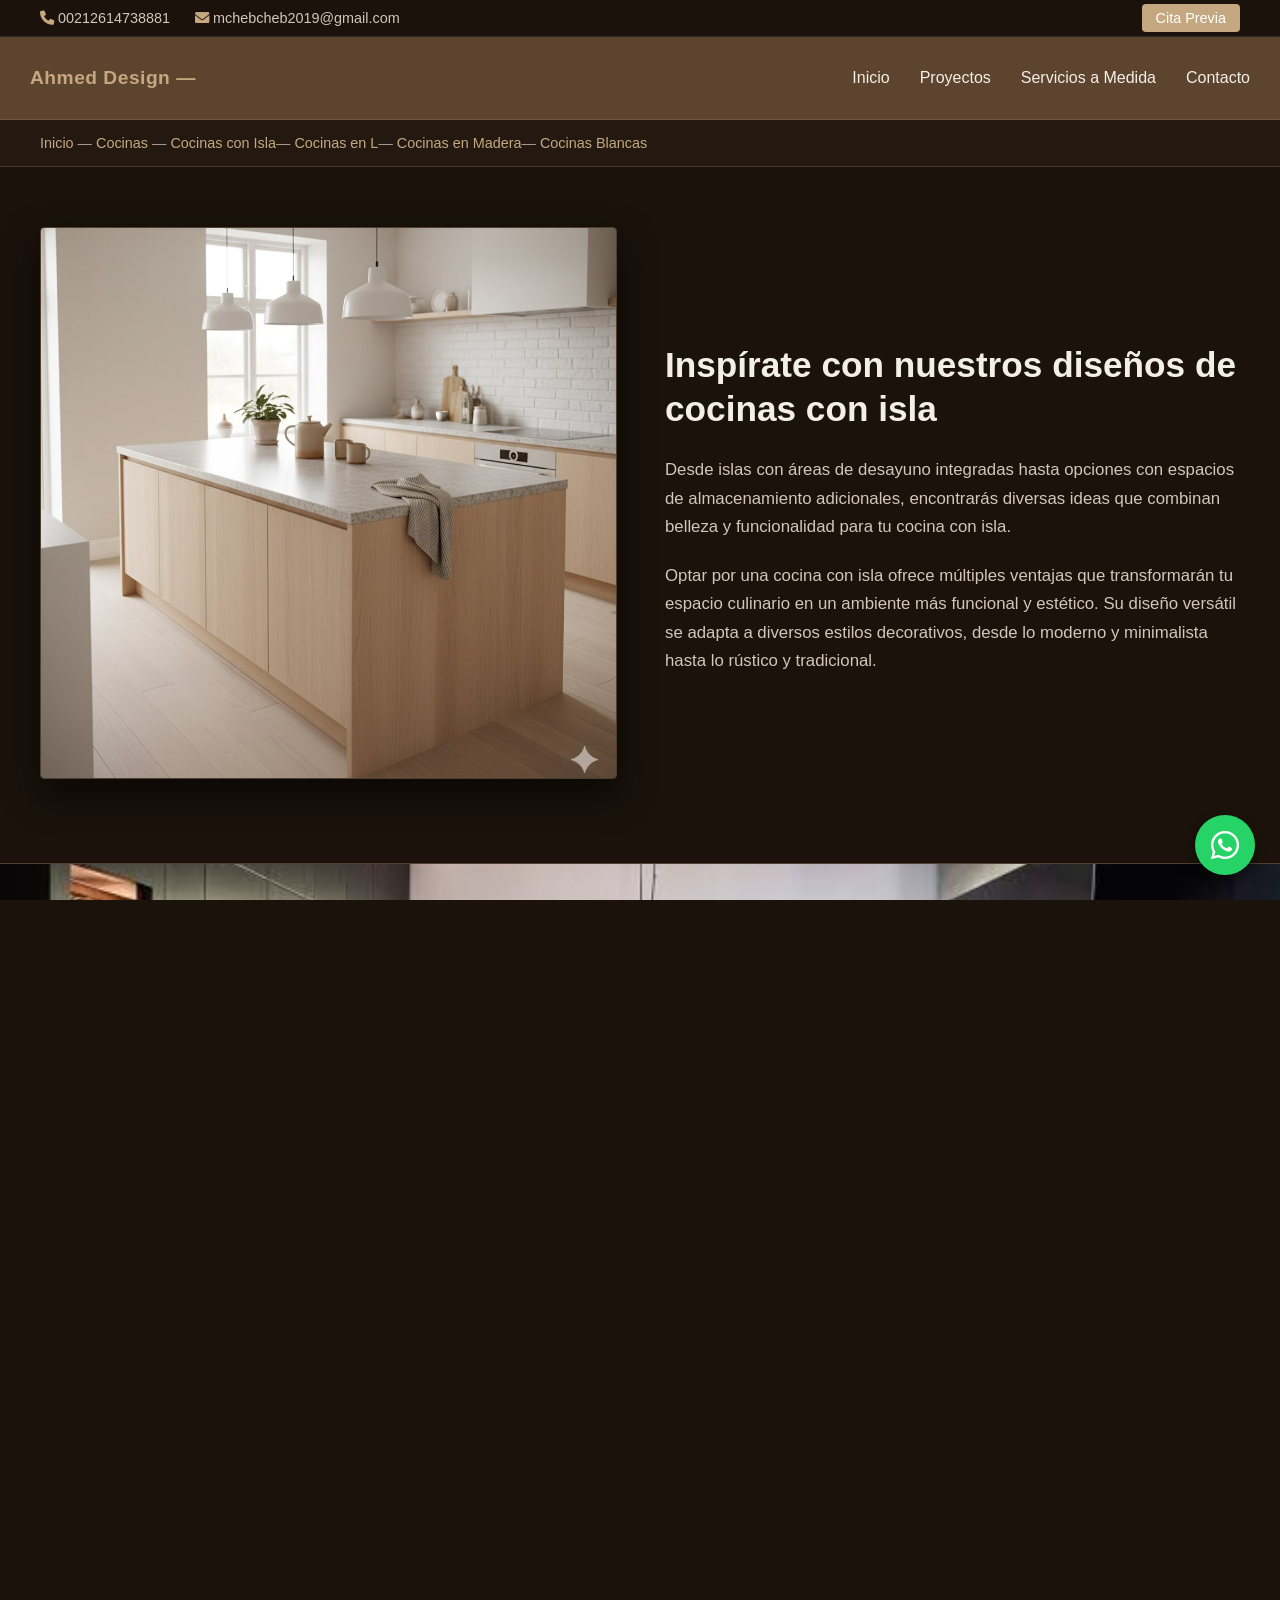
==== commit abae0431: "Update descubrir.html" ====
--- a/descubrir.html
+++ b/descubrir.html
@@ -59,7 +59,12 @@
     <!-- Migas de pan (Breadcrumbs) -->
     <div class="breadcrumb-container">
         <div class="breadcrumb-content">
-            <a href="index.html">Inicio</a> — <span>Cocinas</span> — <span>Cocinas con Isla</span>
+            <a href="index.html">Inicio</a> —
+            <a href="index.html#cocinas">Cocinas</a> —
+            <a href="index.html#cocinas-isla">Cocinas con Isla</a>—
+            <a href="index.html#cocinas-en-l">Cocinas en L</a>—
+            <a href="index.html#cocinas-en-madera">Cocinas en Madera</a>—
+            <a href="index.html#cocinas-blancas">Cocinas Blancas</a>
         </div>
     </div>
 
@@ -248,7 +253,7 @@
                 </ul>
             </div>
 
-            <!-- Columna 3: Contacto Directo (Con enlaces interactivos) -->
+            <!-- Columna 3: Contacto Directo -->
             <div class="footer-col">
                 <h3>Contacto —</h3>
                 <p>
@@ -295,13 +300,9 @@
         aria-label="Chat de WhatsApp">
         <i class="fab fa-whatsapp"></i>
     </a>
+
+    <!-- Script principal de JavaScript -->
     <script src="script.js"></script>
-
 </body>
 
 </html>
-
-<script src="script.js"></script>
-</body>
-
-</html>
--- a/estilos.css
+++ b/estilos.css
@@ -1611,4 +1611,359 @@
 .formulario-contacto-puro .btn-volver:hover {
     background-color: #00bcd4 !important;
     color: #0d0d0d !important;
-}+}
+
+/* --- ESTILOS PÁGINAS LEGALES --- */
+.seccion-legal {
+    background-color: #000000 !important;
+    padding: 90px 20px !important;
+    border-top: 2px solid #00bcd4 !important;
+    border-bottom: 2px solid #00bcd4 !important;
+    box-sizing: border-box !important;
+}
+
+.legal-container {
+    width: 100% !important;
+    max-width: 900px !important;
+    margin: 0 auto !important;
+    background-color: #0d0d0d !important;
+    padding: 50px !important;
+    border-radius: 14px !important;
+    border: 1px solid #333333 !important;
+    box-shadow: 0 15px 40px rgba(0, 188, 212, 0.2) !important;
+    box-sizing: border-box !important;
+}
+
+.legal-container h2 {
+    color: #ffffff !important;
+    font-size: 2.2rem !important;
+    margin-top: 5px !important;
+    margin-bottom: 5px !important;
+}
+
+.legal-actualizacion {
+    color: #00bcd4 !important;
+    font-size: 0.9rem !important;
+    margin-bottom: 30px !important;
+}
+
+.legal-contenido h3 {
+    color: #00bcd4 !important;
+    font-size: 1.3rem !important;
+    margin-top: 25px !important;
+    margin-bottom: 10px !important;
+}
+
+.legal-contenido p {
+    color: #cccccc !important;
+    font-size: 1rem !important;
+    line-height: 1.6 !important;
+    margin-bottom: 15px !important;
+}
+
+/* ==========================================
+   CARRUSEL AUTOMÁTICO DE 3 IMÁGENES (SERVICIOS)
+   ========================================== */
+.servicios-hero-slider {
+    position: relative;
+    width: 100%;
+    height: 85vh;
+    min-height: 500px;
+    overflow: hidden;
+    display: flex;
+    align-items: center;
+    justify-content: center;
+    text-align: center;
+    background-color: #000000;
+}
+
+/* Contenedor de las imágenes de fondo */
+.slider-container {
+    position: absolute;
+    top: 0;
+    left: 0;
+    width: 100%;
+    height: 100%;
+    z-index: 1;
+}
+
+/* Propiedades comunes de cada slide */
+.slide {
+    position: absolute;
+    top: 0;
+    left: 0;
+    width: 100%;
+    height: 100%;
+    background-size: cover;
+    background-position: center;
+    opacity: 0;
+    animation: sliderAnimation 18s infinite;
+}
+
+/* ==========================================
+   PRIMERA SECCIÓN (INTACTA)
+   ========================================== */
+.slide-1 {
+    background-image: url('servicio-1.jpg');
+    animation-delay: 0s;
+}
+
+.slide-2 {
+    background-image: url('servicio-2.jpg');
+    animation-delay: 6s;
+}
+
+.slide-3 {
+    background-image: url('servicio-3.jpg');
+    animation-delay: 12s;
+}
+
+.slider-overlay {
+    position: absolute;
+    top: 0;
+    left: 0;
+    width: 100%;
+    height: 100%;
+    background: rgba(0, 0, 0, 0.65);
+    z-index: 2;
+}
+
+.hero-content {
+    position: relative;
+    z-index: 3;
+    max-width: 800px;
+    padding: 0 20px;
+    color: #ffffff;
+}
+
+.hero-content h1 {
+    font-size: 2.8rem;
+    font-weight: 700;
+    margin-bottom: 15px;
+    color: #ffffff;
+    letter-spacing: 1px;
+}
+
+.hero-content p {
+    font-size: 1.15rem;
+    margin-bottom: 30px;
+    color: #d1d1d1;
+    line-height: 1.6;
+}
+
+.btn-hero {
+    display: inline-block;
+    background-color: transparent;
+    color: #00bcd4;
+    border: 2px solid #00bcd4;
+    padding: 12px 30px;
+    font-size: 0.95rem;
+    font-weight: 600;
+    text-decoration: none;
+    transition: all 0.3s ease;
+    border-radius: 4px;
+}
+
+.btn-hero:hover {
+    background-color: #00bcd4;
+    color: #000000;
+    box-shadow: 0 0 15px rgba(0, 188, 212, 0.5);
+}
+
+/* ==========================================
+   SEGUNDA SECCIÓN: NUEVA Y TOTALMENTE DIFERENTE (FUNCIONANDO)
+   ========================================== */
+.servicios-dual-section {
+    width: 100%;
+    padding: 60px 20px;
+    background-color: #0d0d0d;
+    box-sizing: border-box;
+    display: flex;
+    justify-content: center;
+    align-items: center;
+}
+
+.dual-container {
+    max-width: 1200px;
+    width: 100%;
+    display: grid;
+    grid-template-columns: 1fr 1fr;
+    gap: 40px;
+    align-items: center;
+}
+
+.dual-slider-wrapper {
+    position: relative;
+    width: 100%;
+    height: 450px;
+    border-radius: 12px;
+    overflow: hidden;
+    border: 1px solid #00bcd4;
+    box-shadow: 0 10px 30px rgba(0, 188, 212, 0.15);
+}
+
+.dual-slider-container {
+    position: absolute;
+    top: 0;
+    left: 0;
+    width: 100%;
+    height: 100%;
+    z-index: 1;
+}
+
+/* Clases exactas para que cargue la segunda sección */
+.slide-dual-2 {
+    position: absolute;
+    top: 0;
+    left: 0;
+    width: 100%;
+    height: 100%;
+    background-size: cover;
+    background-position: center;
+    opacity: 0;
+    animation: animacionSec2 18s infinite;
+}
+
+.slide-sec2-1 {
+    background-image: url('servicio-4.jpg');
+    animation-delay: 0s;
+}
+
+.slide-sec2-2 {
+    background-image: url('servicio-5.jpg');
+    animation-delay: 6s;
+}
+
+.slide-sec2-3 {
+    background-image: url('servicio-6.jpg');
+    animation-delay: 12s;
+}
+
+.dual-slider-overlay {
+    position: absolute;
+    top: 0;
+    left: 0;
+    width: 100%;
+    height: 100%;
+    background: rgba(0, 0, 0, 0.3);
+    z-index: 2;
+}
+
+.dual-content-wrapper {
+    color: #ffffff;
+    display: flex;
+    flex-direction: column;
+    justify-content: center;
+}
+
+.dual-content-wrapper h2 {
+    color: #00bcd4;
+    font-size: 2.3rem;
+    margin-top: 0;
+    margin-bottom: 20px;
+    font-weight: 700;
+    letter-spacing: 1px;
+}
+
+.dual-content-wrapper p {
+    font-size: 1.05rem;
+    line-height: 1.7;
+    color: #cccccc;
+    margin-bottom: 20px;
+}
+
+.dual-content-wrapper .btn-hero {
+    display: inline-block;
+    align-self: flex-start;
+    margin-top: 10px;
+}
+
+
+
+/* ==========================================
+   TERCERA SECCIÓN (INTACTA)
+   ========================================== */
+.servicios-dual-inverso {
+    width: 100%;
+    padding: 60px 20px;
+    background-color: #2b221e;
+    box-sizing: border-box;
+    display: flex;
+    justify-content: center;
+    align-items: center;
+}
+
+.servicios-dual-inverso .dual-container {
+    max-width: 1200px;
+    width: 100%;
+    display: grid;
+    grid-template-columns: 1fr 1fr;
+    gap: 40px;
+    align-items: center;
+}
+
+.servicios-dual-inverso .dual-slider-wrapper {
+    position: relative;
+    width: 100%;
+    height: 450px;
+    border-radius: 12px;
+    overflow: hidden;
+    border: 1px solid #00bcd4;
+    box-shadow: 0 10px 30px rgba(0, 0, 0, 0.3);
+}
+
+.dual-slider-container-3 {
+    position: absolute;
+    top: 0;
+    left: 0;
+    width: 100%;
+    height: 100%;
+    z-index: 1;
+}
+
+.slide-dual-3 {
+    position: absolute;
+    top: 0;
+    left: 0;
+    width: 100%;
+    height: 100%;
+    background-size: cover;
+    background-position: center;
+    opacity: 0;
+    animation: sliderAnimationSec3 18s infinite;
+}
+
+.slide-sec3-1 {
+    background-image: url('servicio-7.jpg');
+    animation-delay: 0s;
+}
+
+.slide-sec3-2 {
+    background-image: url('servicio-9.jpg');
+    animation-delay: 6s;
+}
+
+.slide-sec3-3 {
+    background-image: url('servicio-10.jpg');
+    animation-delay: 12s;
+}
+/* ==========================================
+   CORRECCIÓN GRID DUAL: FOTO MÁS GRANDE Y RESPONSIVE LIMPIO
+   ========================================== */
+
+/* En escritorio, damos un poco más de ancho a la columna de la foto (1.2fr frente a 1fr del texto) */
+.servicios-dual-section .dual-container,
+.servicios-dual-inverso .dual-container {
+    grid-template-columns: 1.2fr 1fr;
+    gap: 40px;
+}
+
+/* En la tercera sección el orden está invertido (texto izq / foto der), aseguramos proporciones */
+.servicios-dual-inverso .dual-container {
+    grid-template-columns: 1fr 1.2fr;
+}
+
+/* Altura generosa para que la foto luzca en condiciones */
+.dual-slider-wrapper {
+    height: 480px !important;
+}
--- a/estilos-descubrir.css
+++ b/estilos-descubrir.css
@@ -563,4 +563,4 @@
     font-size: 0.9rem;
     color: #c5a880;
     margin: 0;
-}+}
--- a/responsive-descubrir.css
+++ b/responsive-descubrir.css
@@ -1,3 +1,50 @@
+/* --- Menú Hamburguesa Responsive para Descubrir --- */
+@media (max-width: 768px) {
+    .main-nav .menu-toggle {
+        display: block !important;
+        background: transparent !important;
+        border: none !important;
+        color: #ffffff !important;
+        font-size: 2rem !important;
+        cursor: pointer !important;
+    }
+
+    .main-nav .nav-menu {
+        display: none !important;
+        flex-direction: column !important;
+        position: absolute !important;
+        top: 100% !important;
+        left: 0 !important;
+        width: 100% !important;
+        background-color: #0d0d0d !important;
+        padding: 20px 0 !important;
+        border-bottom: 2px solid #00bcd4 !important;
+        box-sizing: border-box !important;
+        z-index: 1000 !important;
+    }
+
+    /* Clase que activa el JavaScript para mostrar el menú */
+    .main-nav .nav-menu.active {
+        display: flex !important;
+    }
+
+    .main-nav .nav-menu li {
+        text-align: center !important;
+        margin: 10px 0 !important;
+    }
+}
+
+/* En pantallas grandes, el botón hamburguesa se oculta y el menú se muestra horizontal */
+@media (min-width: 769px) {
+    .main-nav .menu-toggle {
+        display: none !important;
+    }
+
+    .main-nav .nav-menu {
+        display: flex !important;
+    }
+}
+
 /* ==========================================
    RESPONSIVO: MÓVIL VERTICAL Y HORIZONTAL
    ========================================== */
@@ -323,4 +370,67 @@
         font-size: 0.75rem !important;
         white-space: nowrap !important;
     }
-}+}
+
+/* ==========================================
+   FOOTER: CUADRÍCULA ESTRICTA 2x2 EN MÓVIL (VERTICAL)
+   ========================================== */
+@media screen and (max-width: 900px) {
+    .footer-carpinteria {
+        padding: 30px 10px !important;
+        box-sizing: border-box !important;
+    }
+
+    .footer-carpinteria .footer-container {
+        display: grid !important;
+        grid-template-columns: repeat(2, 1fr) !important;
+        grid-template-rows: auto auto !important;
+        gap: 20px 15px !important;
+        width: 100% !important;
+        max-width: 100% !important;
+        margin: 0 auto !important;
+        padding: 0 !important;
+        box-sizing: border-box !important;
+    }
+
+    /* Aseguramos que cada una de las 4 columnas ocupe exactamente 1 celda (formando el 2x2) */
+    .footer-carpinteria .footer-brand,
+    .footer-carpinteria .footer-col {
+        grid-column: span 1 !important;
+        width: 100% !important;
+        max-width: 100% !important;
+        min-width: 0 !important;
+        padding: 0 !important;
+        margin: 0 !important;
+        box-sizing: border-box !important;
+    }
+
+    .footer-carpinteria h3 {
+        font-size: 0.95rem !important;
+        white-space: nowrap !important;
+    }
+
+    .footer-carpinteria p,
+    .footer-carpinteria ul li a,
+    .footer-carpinteria .contacto-link {
+        font-size: 0.82rem !important;
+        word-break: break-word !important;
+    }
+
+    /* Ajuste para que el input y botón de la newsletter no rompan la columna */
+    .footer-carpinteria .newsletter-form {
+        display: flex !important;
+        flex-direction: column !important;
+        gap: 6px !important;
+        width: 100% !important;
+    }
+
+    .footer-carpinteria input[type="email"],
+    .footer-carpinteria button {
+        width: 100% !important;
+        max-width: 100% !important;
+        box-sizing: border-box !important;
+        font-size: 0.78rem !important;
+        padding: 6px !important;
+    }
+}
